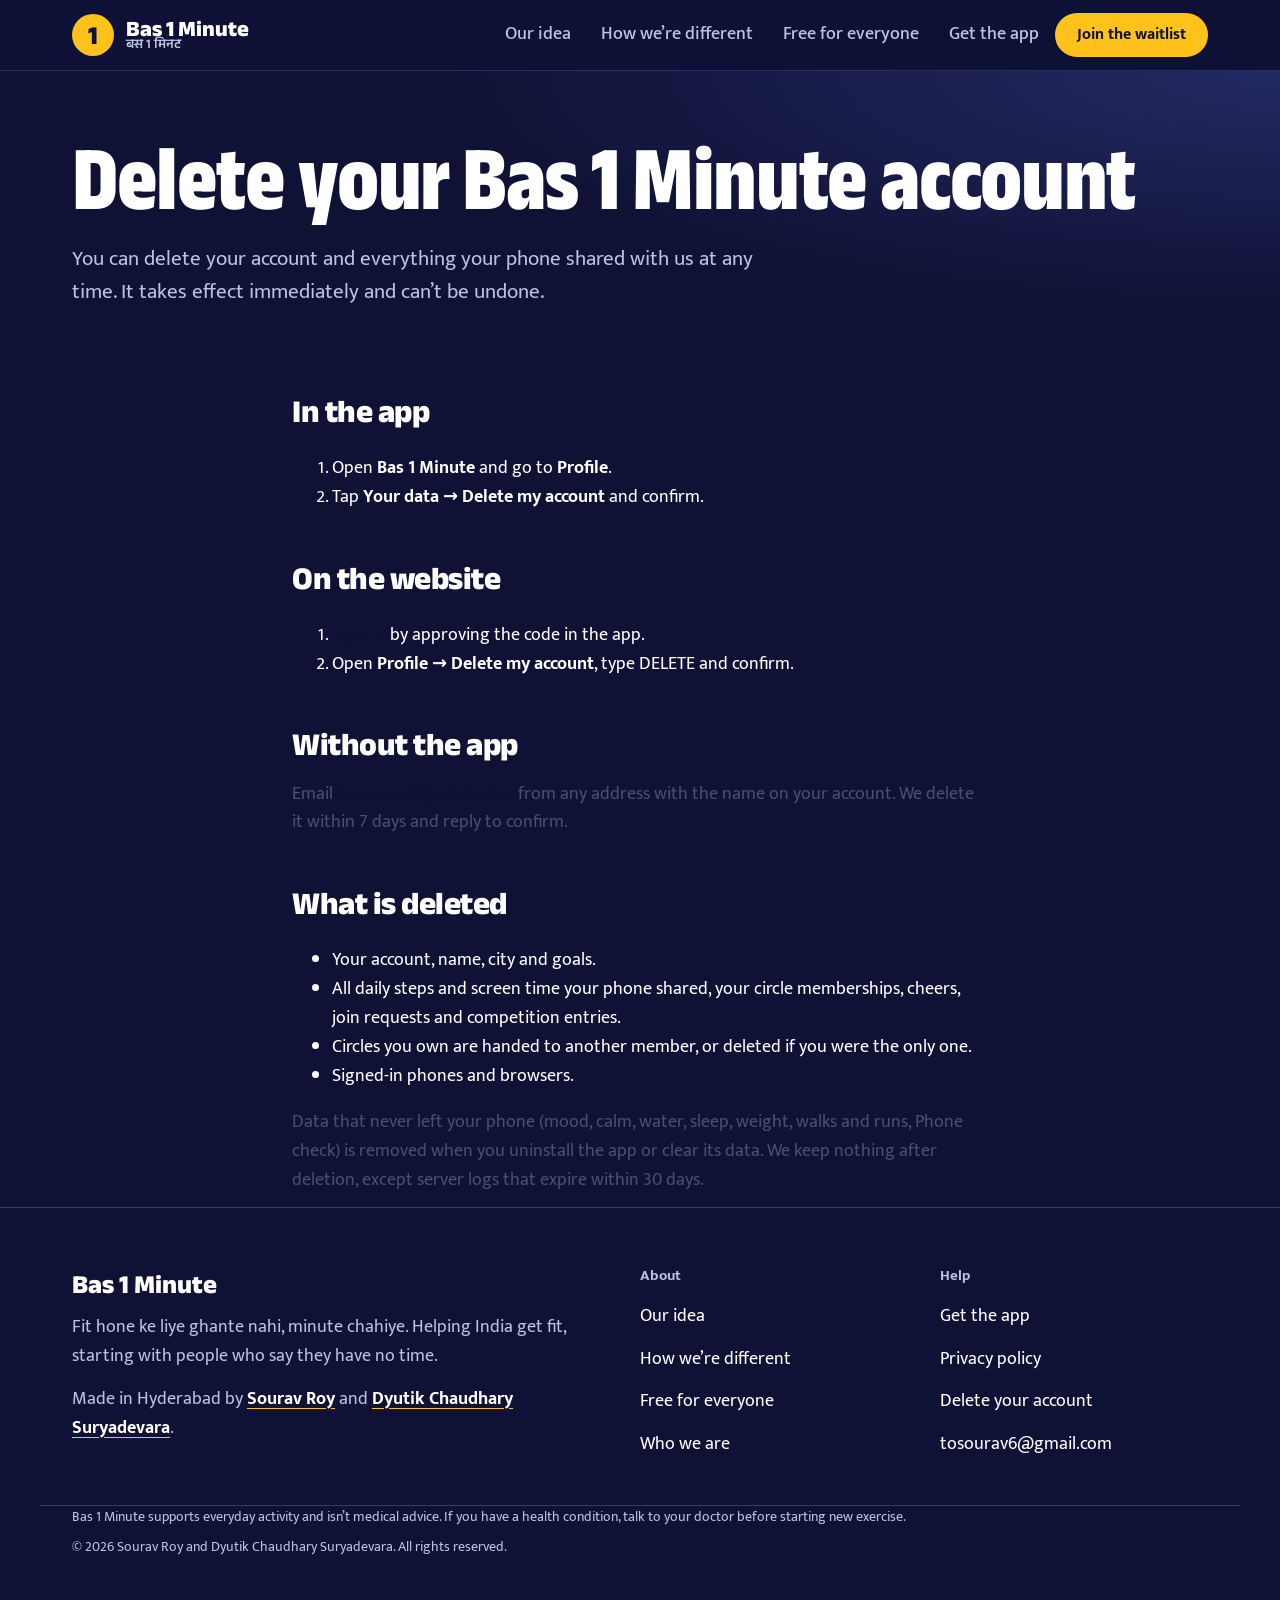
==== docs/delete-account/index.html @ 8d1d5727 "Redesign and enhancement 29" ====
<!doctype html>
<html lang="en">
<head>
  <meta charset="utf-8">
  <meta name="viewport" content="width=device-width, initial-scale=1, viewport-fit=cover">
  <meta name="theme-color" content="#0F1235">
  <title>Delete your account | Bas 1 Minute</title>
  <meta name="description" content="Getting fit takes minutes, not hours. 7,000 steps and four one-minute bursts a day, built into moments you already have. Free on Android.">
  <meta name="author" content="Sourav Roy and Dyutik Chaudhary Suryadevara">
  <link rel="canonical" href="https://bas1minute.pythonanywhere.com/delete-account/">
  <meta property="og:type" content="website">
  <meta property="og:site_name" content="Bas 1 Minute">
  <meta property="og:title" content="Bas 1 Minute — Fit hone ke liye ghante nahi, minute chahiye">
  <meta property="og:description" content="7,000 steps and four one-minute bursts a day, built into moments you already have. Join the waitlist.">
  <meta property="og:url" content="https://bas1minute.pythonanywhere.com/delete-account/">
  <meta property="og:image" content="https://bas1minute.pythonanywhere.com/static/images/og-image.png">
  <meta property="og:image:width" content="1200">
  <meta property="og:image:height" content="630">
  <meta name="twitter:card" content="summary_large_image">
  <link rel="icon" href="../static/images/favicon.svg" type="image/svg+xml">
  <link rel="preload" href="../static/fonts/anek-latin.woff2" as="font" type="font/woff2" crossorigin>
  <link rel="preload" href="../static/fonts/mukta-regular.woff2" as="font" type="font/woff2" crossorigin>
  <style>
    @font-face{font-family:"Anek Latin";src:url("../static/fonts/anek-latin.woff2") format("woff2");font-weight:500 800;font-stretch:75% 100%;font-display:swap}
    @font-face{font-family:"Anek Devanagari";src:url("../static/fonts/anek-devanagari-sub.woff2") format("woff2");font-weight:600 700;font-display:swap}
    @font-face{font-family:"Mukta";src:url("../static/fonts/mukta-regular.woff2") format("woff2");font-weight:400;font-display:swap}
    @font-face{font-family:"Mukta";src:url("../static/fonts/mukta-medium.woff2") format("woff2");font-weight:500;font-display:swap}
    @font-face{font-family:"Mukta";src:url("../static/fonts/mukta-bold.woff2") format("woff2");font-weight:700;font-display:swap}
  </style>
  <script>document.documentElement.classList.add("js")</script>
  <link rel="stylesheet" href="../static/css/site.css">
  
</head>
<body class="">
<svg width="0" height="0" style="position:absolute" aria-hidden="true" focusable="false"><defs>
  <symbol id="i-sunrise" viewBox="0 0 24 24"><circle cx="12" cy="13" r="4"/><path d="M12 3v2M4.2 6.2l1.4 1.4M19.8 6.2l-1.4 1.4M3 13h2M19 13h2M3 21h18"/></symbol>
  <symbol id="i-hourglass" viewBox="0 0 24 24"><path d="M6 2h12M6 22h12"/><path d="M7 2v4a5 7 0 0 0 10 0V2M7 22v-4a5 7 0 0 1 10 0v4"/></symbol>
  <symbol id="i-book" viewBox="0 0 24 24"><path d="M4 4.5A2.5 2.5 0 0 1 6.5 2H20v17H6.5A2.5 2.5 0 0 0 4 21.5Z"/><path d="M4 19.5A2.5 2.5 0 0 1 6.5 17H20"/></symbol>
  <symbol id="i-stairs" viewBox="0 0 24 24"><path d="M4 20h4v-4h4v-4h4V8h4"/></symbol>
  <symbol id="i-phone" viewBox="0 0 24 24"><path d="M5 4h4l2 5-2.5 1.5a11 11 0 0 0 5 5L15 13l5 2v4a2 2 0 0 1-2 2A16 16 0 0 1 3 6a2 2 0 0 1 2-2"/></symbol>
  <symbol id="i-chai" viewBox="0 0 24 24"><path d="M5 9h11v5a5 5 0 0 1-5 5h-1a5 5 0 0 1-5-5z"/><path d="M16 10h1.5a2.5 2.5 0 0 1 0 5H16"/><path d="M9 3c0 1.5 1.5 1.5 1.5 3M12.5 3c0 1.5 1.5 1.5 1.5 3"/></symbol>
  <symbol id="i-bus" viewBox="0 0 24 24"><rect x="5" y="3" width="14" height="15" rx="3"/><path d="M5 11h14M8 21v-3M16 21v-3"/><circle cx="8.5" cy="14.5" r=".8"/><circle cx="15.5" cy="14.5" r=".8"/></symbol>
  <symbol id="i-leaf" viewBox="0 0 24 24"><path d="M11 20A7 7 0 0 1 9.8 6.1C15.5 5 17 4.5 19 2c1 2 2 4.2 2 8 0 5.5-4.8 10-10 10Z"/><path d="M2 21c0-3 1.9-5.4 5.1-6.9C9.7 13 12 12.5 14 12"/></symbol>
  <symbol id="i-moon" viewBox="0 0 24 24"><path d="M21 12.8A9 9 0 1 1 11.2 3a7 7 0 0 0 9.8 9.8Z"/></symbol>
  <symbol id="i-spark" viewBox="0 0 24 24"><path d="M12 3v4M12 17v4M3 12h4M17 12h4M6 6l2.5 2.5M15.5 15.5 18 18M6 18l2.5-2.5M15.5 8.5 18 6"/></symbol>
  <symbol id="i-check" viewBox="0 0 24 24"><path d="M5 12.5l4.5 4.5L19 7.5"/></symbol>
  <symbol id="i-x" viewBox="0 0 24 24"><path d="M6 6l12 12M18 6 6 18"/></symbol>
  <symbol id="i-menu" viewBox="0 0 24 24"><path d="M4 7h16M4 12h16M4 17h16"/></symbol>
  <symbol id="i-chat" viewBox="0 0 24 24"><path d="M3 21l1.7-5A8.5 8.5 0 1 1 8 19.3z"/></symbol>
  <symbol id="i-link" viewBox="0 0 24 24"><path d="M10 13a5 5 0 0 0 7.1 0l3-3a5 5 0 0 0-7.1-7.1l-1.5 1.5"/><path d="M14 11a5 5 0 0 0-7.1 0l-3 3a5 5 0 0 0 7.1 7.1l1.5-1.5"/></symbol>
  <symbol id="i-share" viewBox="0 0 24 24"><path d="M12 15V3"/><path d="m8 7 4-4 4 4"/><path d="M5 12v7a2 2 0 0 0 2 2h10a2 2 0 0 0 2-2v-7"/></symbol>
  <symbol id="i-play" viewBox="0 0 24 24"><path d="M7 4l13 8-13 8z" fill="currentColor" stroke="none"/></symbol>
  <symbol id="i-pause" viewBox="0 0 24 24"><path d="M8 5v14M16 5v14"/></symbol>
  <symbol id="i-reset" viewBox="0 0 24 24"><path d="M4 12a8 8 0 1 0 2.3-5.7"/><path d="M4 4v4h4"/></symbol>
  <symbol id="i-users" viewBox="0 0 24 24"><circle cx="9" cy="8" r="3.5"/><path d="M2.5 20a6.5 6.5 0 0 1 13 0"/><path d="M16 4.5a3.5 3.5 0 0 1 0 7M18 14a6.5 6.5 0 0 1 3.5 6"/></symbol>
  <symbol id="i-heart" viewBox="0 0 24 24"><path d="M12 20s-7.5-4.6-9.3-9.1A5 5 0 0 1 12 6.3a5 5 0 0 1 9.3 4.6C19.5 15.4 12 20 12 20Z"/></symbol>
  <symbol id="i-pin" viewBox="0 0 24 24"><path d="M12 21s-7-6.2-7-11.5a7 7 0 0 1 14 0C19 14.8 12 21 12 21Z"/><circle cx="12" cy="9.5" r="2.5"/></symbol>
  <symbol id="i-gift" viewBox="0 0 24 24"><rect x="3" y="8" width="18" height="4" rx="1"/><path d="M5 12v8h14v-8M12 8v12M12 8S10.5 3 8 4s0 4 4 4ZM12 8s1.5-5 4-4 0 4-4 4Z"/></symbol>
  <symbol id="i-home" viewBox="0 0 24 24"><path d="M3 11 12 4l9 7"/><path d="M5 10v10h14V10"/></symbol>
  <symbol id="i-plus" viewBox="0 0 24 24"><path d="M12 5v14M5 12h14"/></symbol>
  <symbol id="i-sync" viewBox="0 0 24 24"><path d="M20 8a8 8 0 0 0-14.3-2.5L4 7"/><path d="M4 3v4h4"/><path d="M4 16a8 8 0 0 0 14.3 2.5L20 17"/><path d="M20 21v-4h-4"/></symbol>
  <symbol id="i-user" viewBox="0 0 24 24"><circle cx="12" cy="8" r="4"/><path d="M4 21a8 8 0 0 1 16 0"/></symbol>
  <symbol id="i-steps" viewBox="0 0 24 24"><path d="M8 3c2 0 3 2 3 5s-1 5-3 5-3-2-3-5 1-5 3-5Z"/><path d="M5 16h6v1a3 3 0 0 1-6 0Z"/><path d="M16 7c2 0 3 2 3 5s-1 5-3 5-3-2-3-5 1-5 3-5Z" opacity=".55"/></symbol>
  <symbol id="i-screen" viewBox="0 0 24 24"><rect x="6" y="2" width="12" height="20" rx="3"/><path d="M11 18h2"/></symbol>
  <symbol id="i-bolt" viewBox="0 0 24 24"><path d="M13 2 4 14h7l-1 8 9-12h-7Z"/></symbol>
  <symbol id="i-lotus" viewBox="0 0 24 24"><path d="M12 20c-4 0-8-2.5-9-6 3 0 5.5 1 7 3"/><path d="M12 20c4 0 8-2.5 9-6-3 0-5.5 1-7 3"/><path d="M12 20c-2-2-3-4.5-3-7 0-2.5 1.2-5 3-7 1.8 2 3 4.5 3 7 0 2.5-1 5-3 7Z"/></symbol>
  <symbol id="i-trophy" viewBox="0 0 24 24"><path d="M8 21h8M12 17v4M7 4h10v5a5 5 0 0 1-10 0Z"/><path d="M17 5h3v2a3 3 0 0 1-3 3M7 5H4v2a3 3 0 0 0 3 3"/></symbol>
  <symbol id="i-clap" viewBox="0 0 24 24"><path d="M8 13 4.5 9.5a1.5 1.5 0 0 1 2-2L11 12"/><path d="m9.5 10.5-3-3a1.5 1.5 0 0 1 2-2l4 4"/><path d="m11 8-1.5-1.5a1.5 1.5 0 0 1 2-2L16 9c2 2 2.5 5-.5 8s-6.5 2.5-8.5.5L4 14"/><path d="M17 3l1-1.5M20 6l1.5-1M19 3.5 21 3"/></symbol>
</defs></svg>

<a class="skip" href="#main">Skip to content</a>
<header class="site-header">
  <div class="wrap header-row">
    <a class="brand" href="../" aria-label="Bas 1 Minute, home">
      <span class="brand-mark" aria-hidden="true">1</span>
      <span class="brand-text"><b>Bas 1 Minute</b><span lang="hi">बस 1 मिनट</span></span>
    </a>
    <nav class="nav-links" aria-label="Main">
<a href="../our-idea/">Our idea</a>
<a href="../how-were-different/">How we’re different</a>
<a href="../free-for-everyone/">Free for everyone</a>
<a href="../download/">Get the app</a>

</nav>
    
    <a class="btn btn-haldi header-cta" href="../#join">Join the waitlist</a>
    <details class="menu">
      <summary aria-label="Open menu"><svg class="ic" aria-hidden="true"><use href="#i-menu"/></svg></summary>
      <nav class="menu-panel" aria-label="Main">
        <a href="../">Home</a>
        
<a href="../our-idea/">Our idea</a>
<a href="../how-were-different/">How we’re different</a>
<a href="../free-for-everyone/">Free for everyone</a>
<a href="../download/">Get the app</a>


        
        <a class="btn btn-haldi" href="../#join">Join the waitlist</a>
      </nav>
    </details>
  </div>
</header>

<main id="main">
  
  
<section class="page-hero" aria-labelledby="page-title">
  <div class="wrap">
    <h1 id="page-title">Delete your Bas 1 Minute account</h1>
    <p class="lede">You can delete your account and everything your phone shared with us at any time. It takes effect immediately and can’t be undone.</p>
  </div>
</section>
<section class="section">
  <div class="wrap prose">
    <h2>In the app</h2>
    <ol>
      <li>Open <strong>Bas 1 Minute</strong> and go to <strong>Profile</strong>.</li>
      <li>Tap <strong>Your data → Delete my account</strong> and confirm.</li>
    </ol>
    <h2>On the website</h2>
    <ol>
      <li><a href="https://bas1minute.pythonanywhere.com/account/login/">Sign in</a> by approving the code in the app.</li>
      <li>Open <strong>Profile → Delete my account</strong>, type DELETE and confirm.</li>
    </ol>
    <h2>Without the app</h2>
    <p>Email <a href="mailto:tosourav6@gmail.com?subject=Delete%20my%20Bas%201%20Minute%20account">tosourav6@gmail.com</a> from any address with the name on your account. We delete it within 7 days and reply to confirm.</p>
    <h2>What is deleted</h2>
    <ul>
      <li>Your account, name, city and goals.</li>
      <li>All daily steps and screen time your phone shared, your circle memberships, cheers, join requests and competition entries.</li>
      <li>Circles you own are handed to another member, or deleted if you were the only one.</li>
      <li>Signed-in phones and browsers.</li>
    </ul>
    <p>Data that never left your phone (mood, calm, water, sleep, weight, walks and runs, Phone check) is removed when you uninstall the app or clear its data. We keep nothing after deletion, except server logs that expire within 30 days.</p>
  </div>
</section>

</main>
<footer class="site-footer">
  <div class="wrap footer-grid">
    <div class="footer-about">
      <p class="footer-name">Bas 1 Minute</p>
      <p>Fit hone ke liye ghante nahi, minute chahiye. Helping India get fit, starting with people who say they have no time.</p>
      <p class="footer-made">Made in Hyderabad by
        <a href="../who-we-are/">Sourav Roy</a> and <a href="https://tech.dyutik.com" rel="noopener" target="_blank">Dyutik Chaudhary Suryadevara</a>.
      </p>
    </div>
    <nav class="footer-col" aria-label="About">
      <h2>About</h2>
      <a href="../our-idea/">Our idea</a>
      <a href="../how-were-different/">How we’re different</a>
      <a href="../free-for-everyone/">Free for everyone</a>
      <a href="../who-we-are/">Who we are</a>
    </nav>
    <nav class="footer-col" aria-label="Help">
      <h2>Help</h2>
      <a href="../download/">Get the app</a>
      <a href="../privacy/">Privacy policy</a>
      <a href="../delete-account/">Delete your account</a>
      <a href="mailto:tosourav6@gmail.com">tosourav6@gmail.com</a>
    </nav>
  </div>
  <div class="wrap footer-base">
    <p>Bas 1 Minute supports everyday activity and isn’t medical advice. If you have a health condition, talk to your doctor before starting new exercise.</p>
    <p>© 2026 Sourav Roy and Dyutik Chaudhary Suryadevara. All rights reserved.</p>
  </div>
</footer>

<div class="dock" id="dock">
  <p><b id="dock-left">6 days to launch</b>Free early access on Android</p>
  <a class="btn btn-haldi" href="../#join">Join waitlist</a>
</div>

<script src="../static/js/site.js" defer></script>
</body>
</html>
---- docs/static/css/site.css ----
/* Bas 1 Minute — site styles v2
   Order: tokens, base, buttons, header, hero, join band, countdown, form, sections,
   home components, inner pages, footer, dock, responsive. */

:root{
  --ink:#0F1235; --ink-2:#181D4C; --ink-3:#232963; --line:#323A7C;
  --white:#FFFFFF; --muted:#BCC1E0;
  --haldi:#FFC21A; --haldi-2:#E6A900;
  --violet:#8F99FF; --coral:#FF8A65; --mint:#5ED6A0;
  --paper:#F4F5FA; --pline:#DCDFEC; --tdark:#0F1235; --tmuted:#4A4F6A; --blue:#3446C8;
  --danger:#B42318; --wa:#128C4A; --wa-2:#0E6F3A;
  --r-xl:32px; --r-lg:24px; --r-md:16px;
  --display:'Anek Latin','Arial Narrow',system-ui,sans-serif;
  --body:'Mukta',system-ui,-apple-system,'Segoe UI',sans-serif;
  --deva:'Anek Devanagari','Noto Sans Devanagari',sans-serif;
}

/* Base */
*,*::before,*::after{box-sizing:border-box}
[hidden]{display:none !important}
.nowrap{white-space:nowrap}
html{scroll-behavior:smooth;-webkit-text-size-adjust:100%;scroll-padding-top:84px}
body{margin:0;background:var(--ink);color:var(--white);font-family:var(--body);font-size:18px;line-height:1.6;-webkit-font-smoothing:antialiased}
img,svg{display:block;max-width:100%}
a{color:inherit}
p{margin:0}
h1,h2,h3{font-family:var(--display);font-weight:800;margin:0;letter-spacing:-.015em;text-wrap:balance}
:focus-visible{outline:3px solid var(--haldi);outline-offset:3px;border-radius:8px}
.sec-white :focus-visible,.sec-paper :focus-visible,.join-card :focus-visible,.final :focus-visible{outline-color:var(--tdark)}
.ic{width:1em;height:1em;fill:none;stroke:currentColor;stroke-width:2;stroke-linecap:round;stroke-linejoin:round;flex:none}
.wrap{width:100%;max-width:1200px;margin:0 auto;padding:0 20px}
.sr-only{position:absolute;width:1px;height:1px;padding:0;margin:-1px;overflow:hidden;clip:rect(0,0,0,0);white-space:nowrap;border:0}
.skip{position:absolute;left:12px;top:-60px;z-index:60;background:var(--haldi);color:var(--ink);padding:10px 16px;border-radius:10px;font-weight:700;text-decoration:none}
.skip:focus{top:12px}
.msg{margin:16px 0 0;padding:12px 16px;border-radius:12px;background:var(--ink-2);border:1px solid var(--line)}

/* Buttons */
.btn{display:inline-flex;align-items:center;justify-content:center;gap:10px;min-height:48px;padding:0 24px;border-radius:999px;font-family:var(--body);font-weight:700;font-size:17px;line-height:1.2;text-decoration:none;border:2px solid transparent;cursor:pointer;transition:background-color .15s,border-color .15s,color .15s,transform .15s}
.btn:active{transform:scale(.97)}
.btn .ic{font-size:20px}
.btn-lg{min-height:58px;padding:0 30px;font-size:18px}
.btn-block{width:100%}
.btn-haldi{background:var(--haldi);color:var(--ink)}
.btn-haldi:hover{background:var(--haldi-2)}
.btn-ghost{background:rgba(255,255,255,.04);color:var(--white);border-color:var(--line)}
.btn-ghost:hover{border-color:var(--muted)}
.btn-ink{background:var(--tdark);color:var(--white)}
.btn-ink:hover{background:var(--ink-3)}
.btn-outline-ink{background:transparent;color:var(--tdark);border-color:var(--tdark)}
.btn-outline-ink:hover{background:var(--paper)}
.btn-wa{background:var(--wa);color:var(--white)}
.btn-wa:hover{background:var(--wa-2)}
.btn-icon{width:58px;min-height:58px;padding:0;background:var(--white);color:var(--tdark);border-color:var(--pline);font-size:22px}
.btn-icon:hover{border-color:var(--tdark)}
.chip{display:inline-flex;align-items:center;gap:10px;background:var(--ink-2);border:1px solid var(--line);font-weight:500;font-size:15px;padding:6px 16px;border-radius:999px}
.live-dot{width:9px;height:9px;border-radius:50%;background:var(--mint);box-shadow:0 0 0 4px rgba(94,214,160,.2)}
.tag{font-family:var(--body);font-size:13px;font-weight:700;padding:2px 10px;border-radius:999px;background:var(--pline);color:var(--tdark);letter-spacing:0}
.tag-launch{background:var(--haldi)}

/* Header */
.site-header{position:sticky;top:0;z-index:40;background:rgba(15,18,53,.9);backdrop-filter:saturate(1.4) blur(12px);-webkit-backdrop-filter:saturate(1.4) blur(12px);border-bottom:1px solid rgba(50,58,124,.7);padding-top:env(safe-area-inset-top,0px)}
.header-row{display:flex;align-items:center;gap:16px;min-height:70px}
.brand{display:flex;align-items:center;gap:12px;text-decoration:none;margin-right:auto}
.brand-mark{width:42px;height:42px;border-radius:50%;background:var(--haldi);color:var(--ink);display:grid;place-items:center;font-family:var(--display);font-weight:800;font-size:26px;line-height:1;flex:none}
.brand-text{display:flex;flex-direction:column;line-height:1.05}
.brand-text b{font-family:var(--display);font-weight:800;font-size:22px}
.brand-text span{font-family:var(--deva);font-weight:600;font-size:13px;color:var(--muted)}
.nav-links{display:none;gap:30px}
.nav-links a{text-decoration:none;font-weight:500;color:var(--muted);padding:10px 0;border-bottom:2px solid transparent}
.nav-links a:hover{color:var(--white)}
.nav-links a[aria-current="page"]{color:var(--white);border-bottom-color:var(--haldi)}
.header-cta{display:none;min-height:44px;padding:0 20px;font-size:16px}
.menu{position:relative}
.menu summary{list-style:none;width:46px;height:46px;border-radius:14px;border:1px solid var(--line);display:grid;place-items:center;cursor:pointer;font-size:22px}
.menu summary::-webkit-details-marker{display:none}
.menu[open] summary{background:var(--ink-2)}
.menu-panel{position:absolute;right:0;top:calc(100% + 10px);width:min(320px,calc(100vw - 40px));background:var(--ink-2);border:1px solid var(--line);border-radius:22px;padding:10px;display:flex;flex-direction:column;gap:2px}
.menu-panel a:not(.btn){display:block;padding:13px 14px;border-radius:12px;text-decoration:none;font-weight:500}
.menu-panel a:not(.btn):hover,.menu-panel a[aria-current="page"]{background:var(--ink-3)}
.menu-panel .btn{margin-top:8px}

/* Hero */
.hero{padding:40px 0 64px;overflow:hidden;position:relative}
.hero-grid{display:grid;grid-template-columns:minmax(0,1fr);gap:40px;align-items:center}
.hero h1{font-size:clamp(50px,11vw,100px);font-stretch:82%;line-height:.9;letter-spacing:-.02em;margin:22px 0 20px}
.lede{color:var(--muted);font-size:clamp(18px,2.2vw,21px);max-width:34em}
.lede strong{color:var(--white);font-weight:700}
.hero-actions{display:flex;flex-wrap:wrap;gap:12px;margin-top:30px}
.hero-actions .btn{flex:1 1 230px}
.hero-points{list-style:none;margin:28px 0 0;padding:0;display:flex;flex-wrap:wrap;gap:10px 22px;color:var(--muted);font-size:16px}
.hero-points li{display:flex;align-items:center;gap:8px}
.hero-points .ic{color:var(--mint);stroke-width:3}

.hero-visual{position:relative;display:flex;justify-content:center;padding:16px 0 40px}
.glow{position:absolute;width:min(540px,115%);aspect-ratio:1;border-radius:50%;background:radial-gradient(circle at 50% 50%,#2D3480 0%,#1A1F55 55%,rgba(15,18,53,0) 72%);top:50%;left:50%;transform:translate(-50%,-50%)}
.phone{position:relative;width:min(310px,80vw);aspect-ratio:9/19;background:#080A20;border-radius:46px;padding:11px;border:1px solid var(--line)}
.screen{width:100%;height:100%;background:var(--paper);color:var(--tdark);border-radius:36px;overflow:hidden;display:flex;flex-direction:column;padding:22px 16px 16px;gap:12px}
.notch{width:90px;height:24px;background:#080A20;border-radius:0 0 16px 16px;margin:-22px auto 4px;flex:none}
.app-top{display:flex;justify-content:space-between;align-items:center}
.app-top p{font-weight:700;font-size:16px;line-height:1.2}
.app-top small{display:block;font-weight:500;font-size:13px;color:var(--tmuted)}
.app-avatar{width:36px;height:36px;border-radius:50%;background:var(--tdark);color:var(--haldi);display:grid;place-items:center;font-family:var(--display);font-weight:800;font-size:16px}
.app-ring{background:var(--white);border-radius:22px;padding:14px;display:flex;align-items:center;gap:14px}
.app-ring svg{width:104px;height:104px;flex:none}
.app-ring dl{margin:0;display:grid;gap:8px}
.app-ring dt{font-size:12px;color:var(--tmuted);line-height:1.2}
.app-ring dd{margin:0;font-family:var(--display);font-weight:800;font-size:24px;line-height:1.05}
.app-list{background:var(--white);border-radius:22px;padding:4px 14px;list-style:none;margin:0}
.app-list li{display:flex;align-items:center;gap:10px;padding:9px 0;font-size:14px;border-top:1px solid var(--paper)}
.app-list li:first-child{border-top:0}
.app-list .t{font-family:var(--display);font-weight:700;color:var(--tmuted);min-width:62px;white-space:nowrap;font-size:13px}
.app-list .n{flex:1;font-weight:500;white-space:nowrap}
.tick{width:20px;height:20px;border-radius:50%;display:grid;place-items:center;flex:none;font-size:12px}
.tick.done{background:var(--tdark);color:var(--haldi)}
.tick.done .ic{stroke-width:3.5}
.tick.todo{border:2px solid var(--pline)}
.float{position:absolute;display:flex;align-items:center;gap:12px;background:var(--ink);border:1px solid var(--line);border-radius:20px;padding:12px 14px;line-height:1.3;box-shadow:0 18px 40px rgba(5,7,25,.45)}
.float small{display:block;color:var(--muted);font-size:13px}
.float b{font-size:16px}
.float-ic{width:42px;height:42px;border-radius:12px;background:var(--haldi);color:var(--ink);display:grid;place-items:center;flex:none;font-size:22px}
.float-ic-violet{background:var(--violet)}
.float .go{background:var(--white);color:var(--ink);font-weight:700;font-size:14px;border-radius:999px;padding:7px 14px;flex:none}
.float-family{bottom:24%;left:0}
.float-nudge{bottom:4%;left:50%;transform:translateX(-50%);width:min(350px,94%)}

/* Join band */
.join-band{background:var(--ink-2);border-top:1px solid var(--line);border-bottom:1px solid var(--line);padding:72px 0;scroll-margin-top:70px}
.join-grid{display:grid;grid-template-columns:minmax(0,1fr);grid-template-areas:"top" "form" "perks";gap:32px;align-items:start}
.join-top{grid-area:top}
.join-perks{grid-area:perks}
.join-grid > .join-card{grid-area:form}
.kicker{display:inline-block;color:var(--haldi);font-weight:700;font-size:16px;margin-bottom:6px}
.join-big{font-family:var(--display);font-weight:800;font-stretch:82%;font-size:clamp(40px,7vw,64px);line-height:1;margin-bottom:18px}
.join-date{color:var(--muted);font-size:16px;margin-top:12px}
.perks{list-style:none;margin:0;padding:0;display:grid;gap:16px}
.perks li{display:flex;gap:14px;align-items:flex-start}
.perk-ic{width:44px;height:44px;border-radius:14px;background:var(--ink-3);color:var(--haldi);display:grid;place-items:center;font-size:22px;flex:none}
.perks b{display:block;font-size:18px;line-height:1.3}
.perks span{color:var(--muted);font-size:16px}
.proof{display:flex;align-items:center;gap:12px;margin-top:24px;font-size:16px;color:var(--muted)}
.proof b{color:var(--white)}
.proof-dot{width:10px;height:10px;border-radius:50%;background:var(--mint);flex:none;box-shadow:0 0 0 5px rgba(94,214,160,.18)}

/* Countdown */
.countdown .units{display:grid;grid-template-columns:repeat(4,minmax(0,1fr));gap:10px;max-width:520px}
.unit{background:var(--ink-3);border:1px solid var(--line);border-radius:var(--r-md);padding:14px 4px 12px;text-align:center;position:relative}
.unit b{display:block;font-family:var(--display);font-weight:800;font-size:clamp(36px,8vw,56px);line-height:1;font-variant-numeric:tabular-nums}
.unit span{display:block;font-size:14px;color:var(--muted);margin-top:6px}
.unit-sec{background:var(--haldi);border-color:var(--haldi);color:var(--ink)}
.unit-sec span{color:var(--ink)}
.sec-ring{position:absolute;inset:5px;width:calc(100% - 10px);height:calc(100% - 10px);pointer-events:none}
.sec-ring rect{fill:none;stroke:rgba(15,18,53,.16);stroke-width:3}
.sec-ring .sweep{stroke:var(--ink);stroke-linecap:round}
.countdown-live{display:none;font-family:var(--display);font-weight:800;font-size:32px}
.countdown.is-live .units{display:none}
.countdown.is-live .countdown-live{display:block}
.countdown-compact .units{max-width:400px;margin:0 auto}
.countdown-compact .unit b{font-size:clamp(28px,6vw,40px)}

/* Waitlist card */
.join-card{background:var(--white);color:var(--tdark);border-radius:var(--r-xl);padding:26px;box-shadow:0 30px 60px rgba(5,7,25,.35)}
.join-head h2{font-size:32px;line-height:1.05}
.join-head p{margin:6px 0 20px;color:var(--tmuted);font-size:16px}
.fields{display:grid;grid-template-columns:minmax(0,1fr);gap:14px}
.field label{display:block;font-weight:700;font-size:15px;margin-bottom:6px}
.field .opt{font-weight:400;color:var(--tmuted)}
.field input[type="text"]{width:100%;min-height:54px;padding:0 16px;font-family:var(--body);font-size:17px;color:var(--tdark);background:var(--paper);border:2px solid var(--pline);border-radius:14px;transition:border-color .15s,background-color .15s}
.field input::placeholder{color:#6B708A}
.field input[type="text"]:focus{outline:none;border-color:var(--tdark);background:var(--white)}
.field input[aria-invalid="true"]{border-color:var(--danger);background:#FFF5F4}
.field-error{display:none;margin-top:6px;font-size:14px;font-weight:700;color:var(--danger)}
.field-error.show{display:block}
.check{display:flex;gap:12px;align-items:flex-start;font-size:16px;cursor:pointer;min-height:44px;padding-top:2px}
.check input{width:22px;height:22px;margin:2px 0 0;accent-color:var(--tdark);flex:none}
.btn[disabled]{opacity:.7;cursor:progress}
.fine{margin-top:12px;font-size:14px;color:var(--tmuted);text-align:center}
.fine a{color:var(--tdark)}
.hp{position:absolute;left:-10000px;width:1px;height:1px;overflow:hidden}
.join-card.is-done .join-head,.join-card.is-done form{display:none}
.success-top{display:flex;align-items:center;justify-content:space-between;gap:12px;margin-bottom:16px}
.success-mark{width:56px;height:56px;border-radius:50%;background:var(--haldi);color:var(--ink);display:grid;place-items:center;font-size:28px}
.success-mark .ic{stroke-width:2.8}
.success-mark-lg{width:76px;height:76px;font-size:38px;margin:0 auto 20px}
.success-pos{background:var(--paper);border-radius:999px;padding:8px 16px;font-size:16px}
.success-pos b{font-family:var(--display);font-size:22px}
.success h3{font-size:34px;line-height:1.05}
.success > p{margin:10px 0 20px;color:var(--tmuted)}
.share-row{display:grid;gap:10px}

/* Sections */
.sec{padding:96px 0}
.sec-dark{background:var(--ink)}
.sec-white{background:var(--white);color:var(--tdark)}
.sec-paper{background:var(--paper);color:var(--tdark)}
.sec-head{max-width:760px;margin-bottom:44px}
.sec-head h2,.h-sec{font-size:clamp(38px,6.4vw,66px);font-stretch:85%;line-height:.98}
.sec-head p,.sec-lede{margin-top:16px;font-size:19px;color:var(--muted)}
.sec-white .sec-head p,.sec-paper .sec-head p,.sec-white .sec-lede,.sec-paper .sec-lede{color:var(--tmuted)}
.sec-head a{color:var(--haldi)}
.note{margin-top:22px;color:var(--muted);font-size:15px;max-width:62em}
.sec-white .note,.sec-paper .note{color:var(--tmuted)}
.src{font-size:14px;color:var(--tmuted);margin-top:10px}
.split{display:grid;grid-template-columns:minmax(0,1fr);gap:40px;align-items:start}

/* Steps */
.steps{list-style:none;margin:0;padding:0;display:grid;grid-template-columns:minmax(0,1fr);gap:16px;counter-reset:step}
.steps li{background:var(--paper);border-radius:var(--r-lg);padding:30px;counter-increment:step;display:flex;flex-direction:column;gap:10px}
.step-n::before{content:counter(step);width:48px;height:48px;border-radius:50%;background:var(--tdark);color:var(--haldi);display:grid;place-items:center;font-family:var(--display);font-weight:800;font-size:24px;margin-bottom:8px}
.steps h3{font-size:28px;line-height:1.1}
.steps p{color:var(--tmuted)}

/* Try-a-burst timer */
.try{scroll-margin-top:70px}
.try-grid{display:grid;grid-template-columns:minmax(0,1fr);gap:40px;align-items:center}
.try-copy .sec-lede{max-width:30em}
.seg{border:0;margin:28px 0 0;padding:0}
.seg legend{font-weight:700;font-size:16px;margin-bottom:10px;padding:0}
.seg-row{display:flex;flex-wrap:wrap;gap:10px}
.seg-opt{position:relative;cursor:pointer}
.seg-opt input{position:absolute;opacity:0;width:100%;height:100%;margin:0;cursor:pointer}
.seg-opt span{display:inline-flex;align-items:center;min-height:48px;padding:0 22px;border-radius:999px;background:var(--white);border:2px solid var(--pline);font-weight:700;transition:background-color .15s,border-color .15s}
.seg-opt input:checked + span{background:var(--tdark);border-color:var(--tdark);color:var(--white)}
.seg-opt input:focus-visible + span{outline:3px solid var(--tdark);outline-offset:3px}
.try-safe{margin-top:20px;font-size:15px;color:var(--tmuted);max-width:32em}
.timer{background:var(--white);border-radius:var(--r-xl);padding:32px 24px;text-align:center;box-shadow:0 20px 50px rgba(15,18,53,.08)}
.timer-ring{position:relative;width:min(280px,72vw);margin:0 auto}
.timer-ring svg{width:100%;height:auto}
.tr-bg{fill:none;stroke:var(--paper);stroke-width:14}
.tr-fg{fill:none;stroke:var(--haldi);stroke-width:14;stroke-linecap:round;stroke-dasharray:552.9;stroke-dashoffset:552.9;transition:stroke-dashoffset 1s linear}
.timer.is-done .tr-fg{stroke:var(--mint)}
.timer-center{position:absolute;inset:0;display:flex;flex-direction:column;align-items:center;justify-content:center}
.timer-center b{font-family:var(--display);font-weight:800;font-size:88px;line-height:.9;font-variant-numeric:tabular-nums}
.timer-center span{color:var(--tmuted);font-size:16px}
.timer-cue{min-height:56px;margin:18px auto 0;max-width:22em;font-weight:500;display:flex;align-items:center;justify-content:center}
.timer-actions{display:flex;gap:10px;justify-content:center;margin-top:14px}
html:not(.js) .timer-actions{display:none}
.timer-done{margin-top:20px;padding-top:20px;border-top:1px solid var(--pline)}
.timer-done h3{font-size:30px}
.timer-done p{color:var(--tmuted);margin:8px auto 18px;max-width:26em}

/* Moments rail */
.rail{display:grid;grid-auto-flow:column;grid-auto-columns:minmax(260px,80%);gap:14px;overflow-x:auto;scroll-snap-type:x mandatory;padding:4px 20px 20px;margin:0 -20px;scrollbar-width:thin;scrollbar-color:var(--line) transparent}
.moment{scroll-snap-align:start;background:var(--ink-2);border:1px solid var(--line);border-radius:var(--r-lg);padding:28px;display:flex;flex-direction:column;gap:10px;min-height:310px}
.moment-ic{width:56px;height:56px;border-radius:16px;background:var(--ink-3);color:var(--haldi);display:grid;place-items:center;font-size:28px;margin-bottom:auto}
.moment .when{font-family:var(--display);font-weight:700;font-size:18px;color:var(--violet);margin-top:28px}
.moment h3{font-size:34px;font-stretch:85%;line-height:1}
.moment p{color:var(--muted)}
.moment-hi{background:var(--haldi);border-color:var(--haldi);color:var(--ink)}
.moment-hi .moment-ic{background:var(--ink)}
.moment-hi .when,.moment-hi p{color:var(--ink)}

/* Feature stories */
.story{display:grid;grid-template-columns:minmax(0,1fr);gap:32px;align-items:center;padding:40px 0;border-top:1px solid var(--pline)}
.sec-head + .story{border-top:0;padding-top:0}
.story-tag{display:inline-block;font-weight:700;font-size:15px;color:var(--blue);background:#E9ECFF;border-radius:999px;padding:4px 14px;margin-bottom:14px}
.story h3{font-size:clamp(30px,4.4vw,44px);font-stretch:88%;line-height:1.02}
.story-copy > p{color:var(--tmuted);margin-top:14px;max-width:32em}
.mini-checks{list-style:none;margin:20px 0 0;padding:0;display:grid;gap:8px}
.mini-checks li{display:flex;gap:10px;align-items:center;font-weight:500}
.mini-checks li::before{content:"";width:22px;height:22px;border-radius:50%;flex:none;background:var(--tdark) url("data:image/svg+xml,%3Csvg xmlns='http://www.w3.org/2000/svg' viewBox='0 0 24 24' fill='none' stroke='%23FFC21A' stroke-width='3.5' stroke-linecap='round' stroke-linejoin='round'%3E%3Cpath d='M5 12.5l4.5 4.5L19 7.5'/%3E%3C/svg%3E") center/12px no-repeat}
.story-visual{background:var(--paper);border-radius:var(--r-xl);padding:36px 22px;display:flex;justify-content:center}
.notif-stack{display:grid;gap:12px;width:100%;max-width:400px}
.notif{display:flex;gap:12px;align-items:center;background:var(--white);border-radius:18px;padding:14px;box-shadow:0 8px 24px rgba(15,18,53,.07)}
.notif:nth-child(2){margin-left:18px}
.notif-hi{background:var(--tdark);color:var(--white)}
.notif-ic{width:42px;height:42px;border-radius:12px;background:var(--haldi);color:var(--ink);display:grid;place-items:center;font-size:22px;flex:none}
.notif p{line-height:1.3}
.notif small{display:block;font-size:13px;color:var(--tmuted)}
.notif-hi small{color:var(--muted)}
.notif b{font-size:16px}
.circle-card,.age-card{background:var(--white);border-radius:24px;padding:20px;width:100%;max-width:400px;box-shadow:0 8px 24px rgba(15,18,53,.07)}
.cc-head{display:flex;justify-content:space-between;align-items:baseline;padding-bottom:10px}
.cc-head b{font-family:var(--display);font-size:22px}
.cc-head span{color:var(--tmuted);font-size:15px}
.cc-row{display:flex;align-items:center;gap:14px;padding:12px 0;border-top:1px solid var(--paper)}
.cc-row svg{width:48px;height:48px;flex:none}
.cc-row p{flex:1;line-height:1.25}
.cc-row small{display:block;color:var(--tmuted);font-size:14px}
.pill-ok,.pill-wait,.pill-debt{font-weight:700;font-size:14px;padding:4px 12px;border-radius:999px;white-space:nowrap}
.pill-ok{background:var(--haldi)}
.pill-wait{background:var(--paper)}
.pill-debt{background:#FFE7DF;color:#8A2A0F}
.age-label{display:flex;justify-content:space-between;align-items:center;font-weight:700}
.age-nums{display:flex;align-items:flex-end;justify-content:center;gap:22px;margin:18px 0}
.age-nums div{text-align:center}
.age-nums b{display:block;font-family:var(--display);font-weight:800;font-size:76px;line-height:.9}
.age-nums div:first-child b{color:#B8401E}
.age-nums small{color:var(--tmuted);font-size:14px}
.age-vs{font-family:var(--display);font-weight:700;color:var(--tmuted);padding-bottom:28px}
.age-bar{height:12px;border-radius:999px;background:var(--paper);overflow:hidden}
.age-bar span{display:block;height:100%;background:var(--haldi);border-radius:999px}
.age-foot{margin-top:12px;font-size:15px;color:var(--tmuted)}

/* Audience rail (colour cards) */
.aud-rail{display:grid;grid-auto-flow:column;grid-auto-columns:minmax(250px,78%);gap:14px;overflow-x:auto;scroll-snap-type:x mandatory;padding:4px 20px 20px;margin:0 -20px}
.aud{scroll-snap-align:start;border-radius:var(--r-lg);padding:30px;min-height:280px;display:flex;flex-direction:column;justify-content:flex-end;gap:10px;color:var(--ink)}
.aud h3{font-size:34px;font-stretch:85%;line-height:1}
.aud p{font-size:17px}
.aud-haldi{background:var(--haldi)}
.aud-violet{background:var(--violet)}
.aud-coral{background:var(--coral)}
.aud-mint{background:var(--mint)}

/* Learn more cards */
.learn{display:grid;grid-template-columns:minmax(0,1fr);gap:16px}
.learn-card{display:flex;flex-direction:column;gap:10px;background:var(--white);border:1px solid var(--pline);border-radius:var(--r-lg);padding:30px;text-decoration:none;color:var(--tdark);min-height:280px;transition:transform .2s,border-color .2s}
.learn-card:hover{transform:translateY(-3px);border-color:var(--tdark)}
.learn-ic{width:52px;height:52px;border-radius:16px;background:var(--paper);display:grid;place-items:center;font-size:26px;margin-bottom:10px}
.learn-card h3{font-size:32px;font-stretch:85%;line-height:1}
.learn-card p{color:var(--tmuted)}
.learn-go{margin-top:auto;padding-top:12px;font-weight:700;text-decoration:underline;text-underline-offset:5px;text-decoration-thickness:3px;text-decoration-color:var(--haldi)}
.learn-ink{background:var(--tdark);border-color:var(--tdark);color:var(--white)}
.learn-ink p{color:var(--muted)}
.learn-ink .learn-ic{background:var(--ink-3);color:var(--haldi)}
.learn-haldi{background:var(--haldi);border-color:var(--haldi)}
.learn-haldi p{color:var(--ink)}
.learn-haldi .learn-ic{background:rgba(15,18,53,.1)}
.learn-haldi .learn-go{text-decoration-color:var(--ink)}

/* FAQ */
.faq-grid{display:grid;grid-template-columns:minmax(0,1fr);gap:8px}
.faq details{border-top:1px solid var(--line);padding:20px 0}
.faq details:last-child{border-bottom:1px solid var(--line)}
.faq summary{list-style:none;cursor:pointer;font-weight:700;font-size:19px;display:flex;justify-content:space-between;gap:16px;align-items:center;min-height:32px}
.faq summary::-webkit-details-marker{display:none}
.faq summary::after{content:"+";font-family:var(--display);font-size:30px;line-height:1;color:var(--haldi);transition:transform .2s;flex:none}
.faq details[open] summary::after{transform:rotate(45deg)}
.faq details p{margin-top:10px;color:var(--muted);max-width:40em}
.faq a{color:var(--haldi)}

/* Final band */
.final{background:var(--haldi);color:var(--ink);padding:96px 0;text-align:center}
.final-inner{display:flex;flex-direction:column;align-items:center;gap:22px}
.final h2{font-size:clamp(44px,9vw,92px);font-stretch:82%;line-height:.92;max-width:12em}
.final p{max-width:30em;font-size:19px}
.final .unit{background:var(--ink);border-color:var(--ink);color:var(--white)}
.final .unit span{color:var(--muted)}
.final .unit-sec{background:var(--white);border-color:var(--white);color:var(--ink)}
.final .unit-sec span{color:var(--tmuted)}
.final .countdown{width:100%}
.final .btn-haldi{background:var(--ink);color:var(--white)}
.final .btn-haldi:hover{background:var(--ink-3)}
.final .proof{color:var(--ink);margin-top:0;justify-content:center}
.final .proof b{color:var(--ink)}
.final .proof-dot{background:var(--ink);box-shadow:0 0 0 5px rgba(15,18,53,.15)}

/* Inner page hero */
.page-hero{padding:64px 0 76px;background:radial-gradient(120% 140% at 100% 0%,#232963 0%,var(--ink) 55%)}
.page-hero h1{font-size:clamp(46px,8.6vw,92px);font-stretch:82%;line-height:.92;max-width:14em;margin-bottom:22px}
.page-hero-center{text-align:center}
.page-hero-center .lede,.page-hero-center h1{margin-left:auto;margin-right:auto}
.page-hero-center .hero-actions{justify-content:center}
.crumb{display:flex;gap:10px;font-size:15px;color:var(--muted);margin-bottom:22px}
.crumb a{color:var(--muted)}
.crumb a:hover{color:var(--white)}
.big-404{font-family:var(--display);font-weight:800;font-size:140px;line-height:1;color:var(--haldi)}
.free-hero{display:grid;grid-template-columns:minmax(0,1fr);gap:32px;align-items:center}
.price-tag{justify-self:start;display:grid;grid-template-columns:auto auto;align-items:start;background:var(--haldi);color:var(--ink);border-radius:var(--r-xl);padding:26px 36px 24px}
.pt-cur{font-family:var(--display);font-weight:800;font-size:56px;line-height:1;margin-top:18px}
.pt-n{font-family:var(--display);font-weight:800;font-size:150px;line-height:.85}
.pt-per{grid-column:1 / -1;font-weight:700;font-size:17px;margin-top:8px}

/* Sticky in-page nav */
.subnav{position:sticky;top:70px;z-index:30;background:rgba(15,18,53,.94);backdrop-filter:blur(10px);-webkit-backdrop-filter:blur(10px);border-bottom:1px solid var(--line)}
.subnav-row{display:flex;gap:8px;overflow-x:auto;padding-top:10px;padding-bottom:10px;scrollbar-width:none}
.subnav-row::-webkit-scrollbar{display:none}
.subnav a{flex:none;text-decoration:none;font-weight:500;font-size:15px;padding:8px 16px;border-radius:999px;border:1px solid var(--line);color:var(--muted)}
.subnav a:hover{color:var(--white);border-color:var(--muted)}
.subnav a.is-on{background:var(--haldi);border-color:var(--haldi);color:var(--ink)}
.subnav ~ .sec{scroll-margin-top:130px}

/* Stats, targets, lists, cards */
.stats{display:grid;grid-template-columns:minmax(0,1fr);gap:16px}
.stat{background:var(--paper);border-radius:var(--r-lg);padding:28px}
.stat-n{font-family:var(--display);font-weight:800;font-size:72px;font-stretch:85%;line-height:1;color:var(--blue);margin-bottom:10px}
.target-grid{display:grid;grid-template-columns:minmax(0,1fr);gap:16px}
.target{background:var(--ink-2);border:1px solid var(--line);border-radius:var(--r-xl);padding:34px;display:flex;flex-direction:column;gap:12px}
.target-hi{background:var(--haldi);color:var(--ink);border-color:var(--haldi)}
.target-n{font-family:var(--display);font-weight:800;font-size:110px;font-stretch:80%;line-height:.85;color:var(--violet)}
.target-hi .target-n{color:var(--ink)}
.target h3{font-size:32px}
.target p{color:var(--muted)}
.target .src{color:var(--muted)}
.target-hi p,.target-hi .src{color:var(--ink)}
.moment-list{list-style:none;margin:0;padding:0;display:grid;grid-template-columns:minmax(0,1fr)}
.moment-list li{display:flex;gap:18px;padding:24px 0;border-top:1px solid var(--pline)}
.ml-icon{width:52px;height:52px;border-radius:16px;background:var(--tdark);color:var(--haldi);display:grid;place-items:center;font-size:26px;flex:none}
.ml-when{font-family:var(--display);font-weight:700;color:var(--blue);display:flex;flex-wrap:wrap;align-items:center;gap:10px}
.moment-list h3{font-size:28px;line-height:1.1;margin:2px 0 6px}
.moment-list p{color:var(--tmuted)}
.card-grid{display:grid;grid-template-columns:minmax(0,1fr);gap:16px}
.card{background:var(--ink-2);border:1px solid var(--line);border-radius:var(--r-lg);padding:30px;display:flex;flex-direction:column;gap:10px}
.card h3{font-size:28px;line-height:1.1}
.card p{color:var(--muted)}
.card .card-why{color:var(--white);font-weight:500;padding-top:14px;margin-top:auto;border-top:1px solid var(--line)}
.card-light{background:var(--white);border-color:var(--pline)}
.card-light p{color:var(--tmuted)}
.no-mark{width:44px;height:44px;border-radius:50%;background:var(--tdark);color:var(--haldi);display:grid;place-items:center;font-size:20px;margin-bottom:6px}
.no-mark .ic{stroke-width:2.8}
.check-list{list-style:none;margin:0;padding:0;display:grid}
.check-list li{display:flex;gap:14px;align-items:flex-start;padding:18px 0;border-top:1px solid var(--pline);font-size:18px}
.check-list li:first-child{border-top:0}
.check-list .ic{width:30px;height:30px;padding:6px;border-radius:50%;background:var(--tdark);color:var(--haldi);stroke-width:3;margin-top:1px}
.roadmap{list-style:none;margin:0;padding:0;display:grid;grid-template-columns:minmax(0,1fr);gap:16px}
.road{background:var(--paper);border-radius:var(--r-lg);padding:30px;display:flex;flex-direction:column;gap:12px}
.road-now{background:var(--tdark);color:var(--white)}
.road-phase{align-self:flex-start;font-family:var(--display);font-weight:800;font-size:15px;padding:4px 14px;border-radius:999px;background:var(--white);color:var(--tdark)}
.road-now .road-phase{background:var(--haldi)}
.road h3{font-size:30px;line-height:1.1}
.road ul{margin:0;padding-left:20px;color:var(--tmuted)}
.road-now ul{color:var(--muted)}
.road-gate{margin-top:auto;padding-top:14px;border-top:1px solid var(--pline);font-size:15px}
.road-now .road-gate{border-top-color:var(--line)}
.land-grid{display:grid;grid-template-columns:minmax(0,1fr);gap:16px}
.land{background:var(--paper);border-radius:var(--r-lg);padding:30px}
.land h3{font-size:30px;line-height:1.1}
.land-ex{color:var(--tmuted);font-size:15px;margin:6px 0 18px}
.land-split{display:grid;gap:12px}
.land-split > div{background:var(--white);border-radius:var(--r-md);padding:18px}
.land-split .land-us{background:var(--tdark);color:var(--white)}
.land-k{font-weight:700;font-size:15px;margin-bottom:4px}
.land-us .land-k{color:var(--haldi)}
.land-split p:not(.land-k){color:var(--tmuted)}
.land-us p:not(.land-k){color:var(--muted)}
.combo{list-style:none;margin:0;padding:0;display:grid}
.combo li{display:flex;gap:16px;padding:20px 0;border-top:1px solid var(--line)}
.combo li:first-child{border-top:0}
.combo-tick{width:38px;height:38px;border-radius:50%;background:var(--haldi);color:var(--ink);display:grid;place-items:center;font-size:18px;flex:none}
.combo-tick .ic{stroke-width:3}
.combo h3{font-size:24px;line-height:1.15}
.combo p{color:var(--muted);margin-top:4px}
.payers{list-style:none;margin:0;padding:0;display:grid;grid-template-columns:minmax(0,1fr);gap:16px}
.payers li{background:var(--white);border-radius:var(--r-lg);padding:28px}
.payers li::before{content:"";display:block;width:40px;height:6px;border-radius:6px;background:var(--tdark);margin-bottom:18px}
.payers li:last-child::before{background:var(--haldi)}
.payers h3{font-size:28px}
.payers p{color:var(--tmuted);margin-top:6px}
.promises{list-style:none;margin:0;padding:0;display:grid;grid-template-columns:minmax(0,1fr);gap:16px;counter-reset:promise}
.promises li{counter-increment:promise;background:var(--paper);border-radius:var(--r-lg);padding:30px}
.promises li::before{content:counter(promise);display:grid;place-items:center;width:48px;height:48px;border-radius:50%;background:var(--haldi);font-family:var(--display);font-weight:800;font-size:24px;margin-bottom:14px}
.promises h3{font-size:26px}
.promises p{color:var(--tmuted);margin-top:6px}
.prose{max-width:760px}
.prose h2{font-size:32px;margin:40px 0 10px}
.prose h2:first-child{margin-top:0}
.prose p{color:var(--tmuted);margin-bottom:12px}
.prose a{color:var(--tdark);font-weight:700}
.note-box{margin-top:28px;padding:18px;border-radius:16px;background:var(--paper);font-size:15px}
.thanks{max-width:820px}
.thanks .chip{margin-bottom:18px}
.thanks .chip b{font-family:var(--display);font-size:20px;color:var(--haldi)}
.thanks .countdown .units{margin:0 auto}
.thanks-count{margin:36px 0 12px;font-weight:700}
.mono-ish{font-weight:700;color:var(--white);word-break:break-all}

/* Footer */
.site-footer{border-top:1px solid var(--line);padding:56px 0 calc(110px + env(safe-area-inset-bottom,0px))}
.footer-grid{display:grid;grid-template-columns:minmax(0,1fr);gap:32px}
.footer-name{font-family:var(--display);font-weight:800;font-size:26px;margin-bottom:8px}
.footer-about p:not(.footer-name){color:var(--muted);max-width:28em}
.footer-col{display:flex;flex-direction:column;gap:2px}
.footer-col h2{font-family:var(--body);font-size:15px;font-weight:700;color:var(--muted);letter-spacing:0;margin-bottom:6px}
.footer-col a{text-decoration:none;padding:6px 0;width:fit-content}
.footer-col a:hover{text-decoration:underline}
.footer-base{display:grid;gap:8px;margin-top:40px;padding-top:24px;border-top:1px solid var(--line);font-size:14px;color:var(--muted)}

/* Makers: who builds Bas 1 Minute (home band, /who-we-are/, footer line) */
.makers{list-style:none;margin:0;padding:0;display:grid;gap:14px}
.maker{display:flex;align-items:center;gap:20px;padding:22px 0;border-top:2px solid var(--tdark)}
.maker:last-child{border-bottom:2px solid var(--tdark)}
.maker-mono{flex:none;display:grid;place-items:center;width:76px;height:76px;border-radius:50%;font-family:var(--display);font-weight:800;font-size:30px;font-stretch:85%;color:var(--ink)}
.maker-haldi{background:var(--haldi)}
.maker-violet{background:var(--violet)}
.maker-body{min-width:0}
.maker-name{font-size:clamp(30px,4.6vw,48px);font-stretch:80%;line-height:.98}
.maker-role{margin-top:4px;color:var(--tmuted)}
.maker-links{display:flex;flex-wrap:wrap;gap:4px 18px;margin-top:8px;font-size:16px}
.maker-links a{color:var(--tdark);font-weight:700;text-underline-offset:4px;text-decoration-thickness:2px;text-decoration-color:var(--haldi);overflow-wrap:anywhere}
.made-by .sec-head{margin-bottom:28px}
.made-by .sec-head p + p{margin-top:18px}
.made-by-go{color:var(--tdark) !important;font-weight:700;text-underline-offset:5px;text-decoration-thickness:3px;text-decoration-color:var(--haldi)}
.work-card{background:var(--white);border:1px solid var(--pline);border-radius:var(--r-lg);padding:28px}
.work-card h3{font-size:28px;font-stretch:85%;line-height:1.02}
.work-card p{margin-top:8px;color:var(--tmuted)}
.sec-paper .note a{color:var(--tdark);font-weight:700}
.footer-made{margin-top:14px}
.footer-made a{color:var(--white);font-weight:700;text-underline-offset:4px;text-decoration-color:var(--haldi)}
.footer-made a:hover{text-decoration-thickness:2px}
@media (min-width:980px){
  .made-by-grid{display:grid;grid-template-columns:minmax(0,.9fr) minmax(0,1.1fr);gap:64px;align-items:center}
  .made-by .sec-head{margin-bottom:0}
}
@media (min-width:640px){
  .card-grid.work-grid{grid-template-columns:repeat(2,minmax(0,1fr))}
}

/* Mobile dock */
.dock{position:fixed;left:0;right:0;bottom:0;z-index:30;padding:12px 16px calc(12px + env(safe-area-inset-bottom,0px));background:rgba(15,18,53,.96);border-top:1px solid var(--line);display:flex;align-items:center;gap:12px;transition:transform .25s ease}
.dock.hide{transform:translateY(110%)}
.dock p{flex:1;font-size:14px;line-height:1.25;color:var(--muted)}
.dock p b{display:block;color:var(--white);font-size:16px}
.dock .btn{flex:none}

/* Responsive */
@media (min-width:640px){
  .wrap{padding:0 32px}
  .fields{grid-template-columns:repeat(2,minmax(0,1fr))}
  .field.wide{grid-column:1 / -1}
  .join-card{padding:34px}
  .share-row{grid-template-columns:1fr 1fr}
  .steps,.stats,.learn{grid-template-columns:repeat(3,minmax(0,1fr))}
  .rail{grid-auto-columns:minmax(280px,44%);padding:4px 32px 20px;margin:0 -32px}
  .aud-rail{grid-auto-columns:minmax(260px,44%);padding:4px 32px 20px;margin:0 -32px}
  .target-grid,.land-grid,.card-grid,.promises,.payers{grid-template-columns:repeat(2,minmax(0,1fr))}
  .land-split{grid-template-columns:1fr 1fr}
  .footer-grid{grid-template-columns:2fr 1fr 1fr}
  .float-family{left:4%}
}
@media (min-width:980px){
  .nav-links{display:flex}
  .header-cta{display:inline-flex}
  .menu{display:none}
  .hero{padding:72px 0 96px}
  .hero-grid{grid-template-columns:minmax(0,1.1fr) minmax(0,.9fr);gap:56px}
  .hero-actions .btn{flex:0 0 auto}
  .float-family{left:-8%;bottom:26%}
  .float-nudge{left:auto;right:-4%;transform:none;width:330px;bottom:8%}
  .join-grid{grid-template-columns:minmax(0,1fr) minmax(0,1fr);grid-template-areas:"top form" "perks form";column-gap:64px;row-gap:36px;align-items:center}
  .join-top{align-self:end}
  .join-perks{align-self:start}
  .try-grid{grid-template-columns:minmax(0,1.05fr) minmax(0,.95fr);gap:64px}
  .rail,.aud-rail{grid-auto-flow:column;grid-auto-columns:minmax(0,1fr);overflow:visible;margin:0;padding:0}
  .story{grid-template-columns:minmax(0,1fr) minmax(0,1fr);gap:64px;padding:56px 0}
  .story-rev .story-copy{order:2}
  .split{grid-template-columns:minmax(0,.9fr) minmax(0,1.1fr);gap:64px}
  .faq-grid{grid-template-columns:minmax(0,.8fr) minmax(0,1.2fr);gap:64px}
  .moment-list{grid-template-columns:repeat(2,minmax(0,1fr));column-gap:48px}
  .card-grid{grid-template-columns:repeat(3,minmax(0,1fr))}
  .card-grid-4{grid-template-columns:repeat(4,minmax(0,1fr))}
  .roadmap{grid-template-columns:repeat(3,minmax(0,1fr))}
  .payers{grid-template-columns:repeat(3,minmax(0,1fr))}
  .promises{grid-template-columns:repeat(4,minmax(0,1fr))}
  .free-hero{grid-template-columns:minmax(0,1.4fr) minmax(0,.6fr)}
  .price-tag{justify-self:end}
  .dock{display:none}
  .site-footer{padding-bottom:56px}
}

/* ===== Member app (login, dashboard, log, connect, profile) ===== */
.nav-login{display:none;text-decoration:none;font-weight:700;padding:10px 4px}
.nav-login:hover{color:var(--haldi)}
.btn-danger{background:var(--danger);color:var(--white)}
.btn-danger:hover{background:#8F1C13}
.btn-row{display:flex;flex-wrap:wrap;gap:10px;margin-top:16px}
.muted{color:var(--tmuted)}
.small{font-size:15px}
.field-hint{margin-top:6px;font-size:14px;color:var(--tmuted)}
.field input[type="number"],.field input[type="tel"],.field input[type="password"],.field select{width:100%;min-height:54px;padding:0 16px;font-family:var(--body);font-size:17px;color:var(--tdark);background:var(--paper);border:2px solid var(--pline);border-radius:14px}
.field input:focus,.field select:focus{outline:none;border-color:var(--tdark);background:var(--white)}
.field input[aria-invalid="true"]{border-color:var(--danger);background:#FFF5F4}
.fields-1{grid-template-columns:minmax(0,1fr) !important}
.form-alert{background:#FFF1EF;color:#8A1C12;border-radius:12px;padding:12px 16px;font-weight:700;margin-bottom:16px}
.form-ok{background:#E6F7EE;color:#0B5A33;border-radius:12px;padding:12px 16px;font-weight:700;margin-bottom:14px}

/* Auth pages */
.auth{padding:56px 0 80px;background:radial-gradient(120% 140% at 100% 0%,#232963 0%,var(--ink) 55%)}
.auth-grid{display:grid;grid-template-columns:minmax(0,1fr);gap:36px;align-items:center}
.auth-aside h1{font-size:clamp(44px,8vw,80px);font-stretch:82%;line-height:.92;margin:18px 0 16px}
.auth-card{background:var(--white);color:var(--tdark);border-radius:var(--r-xl);padding:28px;box-shadow:0 30px 60px rgba(5,7,25,.35)}
.auth-card h2{font-size:32px}
.auth-sub{margin:4px 0 20px;color:var(--tmuted)}
.auth-sub a,.auth-foot a,.check a{color:var(--tdark);font-weight:700}
.auth-foot{margin-top:18px;font-size:14px;color:var(--tmuted)}

/* App shell */
body.is-app{background:var(--paper);color:var(--tdark)}
.is-app :focus-visible{outline-color:var(--tdark)}
.app-header{background:var(--ink);color:var(--white);backdrop-filter:none;-webkit-backdrop-filter:none}
.app-tabs{position:fixed;left:0;right:0;bottom:0;z-index:45;display:grid;grid-template-columns:repeat(5,1fr);background:var(--ink);border-top:1px solid var(--line);padding:6px 6px calc(6px + env(safe-area-inset-bottom,0px))}
.app-tabs a{display:flex;flex-direction:column;align-items:center;gap:2px;padding:8px 2px;border-radius:14px;text-decoration:none;color:var(--muted);font-size:12px;font-weight:700;min-height:52px}
.app-tabs a .ic{font-size:22px}
.app-tabs a[aria-current="page"]{color:var(--ink);background:var(--haldi)}
.app-main{padding:28px 0 120px}
.app-narrow{max-width:760px}
.app-head{display:flex;align-items:center;gap:16px;margin-bottom:22px}
.app-head h1,.dash-head h1{font-size:clamp(34px,6vw,48px);font-stretch:85%;line-height:1}
.avatar-lg{width:64px;height:64px;border-radius:50%;background:var(--tdark);color:var(--haldi);display:grid;place-items:center;font-family:var(--display);font-weight:800;font-size:30px;flex:none}
.app-footer{padding:24px 0 110px;font-size:14px;color:var(--tmuted);background:var(--paper)}
.app-footer a{color:var(--tdark)}
.toast{background:var(--tdark);color:var(--white);border-radius:14px;padding:12px 16px;margin-bottom:18px;font-weight:500}
.toast.info{background:#E9ECFF;color:var(--tdark)}
.toast.error{background:#FFF1EF;color:#8A1C12}
.panel{background:var(--white);border-radius:var(--r-lg);padding:24px;margin-top:16px}
.panel h2{font-size:26px;margin-bottom:14px}
.panel .panel-gap{margin-top:26px}
.panel .btn-lg{margin-top:18px}
.panel-head{display:flex;flex-wrap:wrap;justify-content:space-between;align-items:baseline;gap:6px 16px;margin-bottom:12px}
.panel-head h2{margin:0}
details.panel summary{cursor:pointer;font-weight:700;font-size:18px;list-style:none}
details.panel summary::-webkit-details-marker{display:none}
details.panel[open] summary{margin-bottom:12px}
.danger-zone summary{color:var(--danger)}
.danger-zone p{color:var(--tmuted);margin-bottom:12px}

/* Dashboard */
.dash-head{display:flex;flex-wrap:wrap;justify-content:space-between;align-items:flex-end;gap:16px;margin-bottom:20px}
.dash-grid{display:grid;grid-template-columns:repeat(2,minmax(0,1fr));gap:12px}
.tile{background:var(--white);border-radius:var(--r-lg);padding:20px;display:flex;flex-direction:column;gap:6px;min-width:0}
.tile-wide{grid-column:1 / -1}
.tile-ring{grid-column:1 / -1;flex-direction:row;align-items:center;justify-content:center;gap:24px;background:var(--tdark);color:var(--white)}
.ring-wrap{position:relative;width:min(200px,48vw)}
.big-ring{width:100%;height:auto}
.r-bg{fill:none;stroke:var(--ink-3);stroke-width:12}
.r-thin{stroke-width:10}
.r-steps{fill:none;stroke:var(--violet);stroke-width:12;stroke-linecap:round}
.r-bursts{fill:none;stroke:var(--haldi);stroke-width:10;stroke-linecap:round}
.ring-center{position:absolute;inset:0;display:flex;flex-direction:column;align-items:center;justify-content:center}
.ring-center b{font-family:var(--display);font-weight:800;font-size:clamp(30px,8vw,44px);line-height:1}
.ring-center span{font-size:13px;color:var(--muted)}
.ring-legend{display:grid;gap:8px;font-weight:500}
.ring-legend p{display:flex;align-items:center;gap:8px}
.key{width:14px;height:14px;border-radius:50%}
.key-steps{background:var(--violet)}
.key-bursts{background:var(--haldi)}
.tile-label{display:flex;align-items:center;gap:8px;font-weight:700;font-size:15px;color:var(--tmuted)}
.tile-label .ic{font-size:20px;color:var(--tdark)}
.tile-num{font-family:var(--display);font-weight:800;font-size:clamp(34px,7vw,46px);line-height:1;margin-top:4px}
.tile-num small{font-size:.5em;color:var(--tmuted)}
.tile-sub{font-size:15px;color:var(--tmuted)}
.tile-src{font-size:13px;color:var(--tmuted);margin-top:auto}
.bar{height:10px;border-radius:999px;background:var(--paper);overflow:hidden;margin-top:6px}
.bar span{display:block;height:100%;max-width:100%;background:var(--blue);border-radius:999px}
.bar-over span{background:var(--coral)}
.dots{display:flex;gap:8px;margin:6px 0 2px}
.dots span{width:22px;height:22px;border-radius:50%;border:3px solid var(--pline)}
.dots span.on{background:var(--haldi);border-color:var(--haldi)}
.connect-banner{display:flex;align-items:center;gap:14px;margin-top:16px;padding:18px 20px;border-radius:var(--r-lg);background:#E9ECFF;color:var(--tdark);text-decoration:none;border:2px solid transparent}
.connect-banner:hover{border-color:var(--blue)}
.connect-banner b{display:block}
.connect-banner span{line-height:1.35}
.cb-ic{width:46px;height:46px;border-radius:14px;background:var(--blue);color:var(--white);display:grid;place-items:center;font-size:22px;flex:none}
.week-stats{display:grid;grid-template-columns:repeat(2,minmax(0,1fr));gap:10px;margin-bottom:8px}
@media (min-width:640px){.week-stats{grid-template-columns:repeat(4,minmax(0,1fr))}}
.week-stats div{background:var(--paper);border-radius:var(--r-md);padding:14px}
.week-stats p{font-size:14px;color:var(--tmuted)}
.week-stats b{font-family:var(--display);font-size:clamp(20px,5vw,26px);line-height:1.1;white-space:nowrap}
.chart-title{font-family:var(--body);font-size:16px;font-weight:700;margin:22px 0 8px;letter-spacing:0}
.chart{position:relative;display:grid;grid-template-columns:repeat(7,minmax(0,1fr));gap:6px;height:220px;padding-top:22px;align-items:end;border-bottom:2px solid var(--pline)}
.chart-sm{height:160px}
.goal-line{position:absolute;left:0;right:0;border-top:2px dashed var(--tdark);opacity:.35;pointer-events:none}
.goal-line em{position:absolute;right:0;top:-20px;font-style:normal;font-size:12px;font-weight:700}
.col{display:flex;flex-direction:column;align-items:center;justify-content:flex-end;height:100%;text-decoration:none;color:inherit;min-width:0;border-radius:10px;position:relative;padding-bottom:22px}
.col:hover .col-bar{filter:brightness(.92)}
.col-val{font-size:11px;font-weight:700;color:var(--tmuted);white-space:nowrap;margin-bottom:4px}
.col-bar{width:70%;max-width:44px;min-height:4px;border-radius:8px 8px 3px 3px;background:var(--violet)}
.col-bar.hit{background:var(--blue)}
.col-bar.empty{background:transparent;border:2px dashed var(--pline);min-height:24px}
.col-screen{background:#B9C0FF}
.col-screen.over{background:var(--coral)}
.col-label{position:absolute;bottom:0;font-size:12px;font-weight:700;color:var(--tmuted)}

/* Log page */
.log-block{padding:20px 0;border-top:1px solid var(--paper)}
.log-block h2{display:flex;align-items:center;gap:10px;font-size:22px;margin-bottom:4px}
.log-block .field{margin-top:12px}
.stepper{display:flex;align-items:center;gap:10px;margin-top:12px}
.stepper input{width:90px;min-height:58px;text-align:center;font-family:var(--display);font-weight:800;font-size:30px;border:2px solid var(--pline);border-radius:14px;background:var(--paper);color:var(--tdark)}
.stepper .btn-icon{font-size:28px;font-weight:700}

/* Connect page */
.sync-steps{list-style:none;counter-reset:s;margin:0;padding:0;display:grid;gap:14px}
.sync-steps li{counter-increment:s;display:grid;grid-template-columns:40px 1fr;column-gap:14px}
.sync-steps li::before{content:counter(s);grid-row:span 2;width:36px;height:36px;border-radius:50%;background:var(--tdark);color:var(--haldi);display:grid;place-items:center;font-family:var(--display);font-weight:800}
.sync-steps span{color:var(--tmuted);font-size:16px}
.key-box{display:flex;flex-wrap:wrap;gap:10px;align-items:center;background:var(--paper);border-radius:14px;padding:12px}
.key-box code{flex:1 1 260px;word-break:break-all;font-size:15px}
.code{background:var(--tdark);color:#E6E8FF;border-radius:14px;padding:16px;overflow-x:auto;font-size:13px;line-height:1.5}

@media (min-width:640px){
  .auth-card{padding:36px}
  .fields-3{grid-template-columns:repeat(3,minmax(0,1fr))}
  .panel{padding:30px}
}
@media (min-width:980px){
  .nav-login{display:inline-block}
  .auth-grid{grid-template-columns:minmax(0,1fr) minmax(0,.9fr);gap:64px}
  .app-tabs{position:static;display:flex;gap:4px;background:transparent;border:0;padding:0}
  .app-tabs a{flex-direction:row;gap:8px;padding:10px 16px;font-size:15px;min-height:44px;border-radius:999px}
  .app-tabs a .ic{font-size:18px}
  .app-main{padding:36px 0 64px}
  .app-footer{padding-bottom:32px}
  .dash-grid{grid-template-columns:1.2fr 1fr 1fr}
  .tile-ring{grid-row:span 2}
  .tile-ring,.tile-wide{grid-column:auto}
  .tile-ring{flex-direction:column;gap:14px}
  .ring-legend{display:flex;gap:16px}
}


/* ===== Circles, calm, mood (v4) ===== */
.btn-sm{min-height:40px;padding:0 16px;font-size:15px}
.btn-link{background:none;border:0;color:var(--tmuted);text-decoration:underline;font:inherit;cursor:pointer;padding:12px 0}
.tile-btn{margin-top:auto;align-self:flex-start;min-height:42px;padding:0 16px;font-size:15px}
.connect-haldi{background:#FFF3C8}
.connect-haldi .cb-ic{background:var(--haldi);color:var(--ink)}
.crumb-app{margin-bottom:12px}
.crumb-app a{color:var(--tmuted);font-weight:700;text-decoration:none}
.crumb-app a::before{content:"← "}

.cheers-card{background:var(--haldi);border-radius:var(--r-lg);padding:18px 20px;margin-bottom:12px}
.cheers-card h2{display:flex;align-items:center;gap:10px;font-size:22px;margin-bottom:8px}
.cheers-card ul{list-style:none;margin:0;padding:0;display:grid;gap:4px}
.cheers-card span{color:#5A4500;font-size:14px}

.mood-row{display:flex;flex-wrap:wrap;gap:8px}
.mood-chip{min-height:48px;padding:0 18px;border-radius:999px;border:2px solid var(--pline);background:var(--white);font-family:var(--body);font-weight:700;font-size:16px;color:var(--tdark);cursor:pointer}
.mood-chip:hover{border-color:var(--tdark)}
.mood-chip.is-on{color:var(--white);border-color:transparent}
.mood-1.is-on{background:#6B4FA0}.mood-2.is-on{background:#4A56C8}.mood-3.is-on{background:#4A4F6A}
.mood-4.is-on{background:#0B7A55}.mood-5.is-on{background:#B36B00}
.mood-note{margin-top:12px}
.support{margin-top:16px;background:#EEF0FF;border-radius:var(--r-md);padding:18px}
.support > p:first-child{margin-bottom:4px}
.support .small{margin-top:10px}

.calm{text-align:center;padding:12px 0 24px}
.calm-kicker{display:inline-block;font-weight:700;color:var(--blue);background:#E9ECFF;border-radius:999px;padding:4px 14px;margin-bottom:12px}
.calm h1{font-size:clamp(34px,7vw,52px);font-stretch:85%;line-height:1;margin-bottom:10px}
.calm > .muted{max-width:30em;margin:0 auto}
.breath-stage{position:relative;width:min(300px,78vw);aspect-ratio:1;margin:28px auto 8px}
.breath-ring{position:absolute;inset:0;width:100%;height:100%}
.br-bg{fill:none;stroke:#E2E5F3;stroke-width:8}
.br-fg{fill:none;stroke:var(--blue);stroke-width:8;stroke-linecap:round;stroke-dasharray:628.3;stroke-dashoffset:628.3;transition:stroke-dashoffset 1s linear}
.breath-ball{position:absolute;inset:22%;border-radius:50%;background:radial-gradient(circle at 40% 35%,#B9C0FF,#5865E8);transform:scale(.55);transition:transform 4s ease-in-out}
.breath-ball.is-in{transform:scale(1);transition-duration:4s}
.breath-ball.is-out{transform:scale(.55);transition-duration:6s}
.breath-cue{font-family:var(--display);font-weight:800;font-size:clamp(26px,6vw,34px);min-height:44px}
.breath-left{color:var(--tmuted)}
.calm-actions{justify-content:center}
.calm-done{margin-top:20px;background:var(--white);border-radius:var(--r-lg);padding:24px}
.calm-done h2{font-size:28px;margin-bottom:6px}
.calm-done .btn-row{justify-content:center}
.calm-note{margin-top:24px}
.calm-note a{color:var(--tdark);font-weight:700}
@media (prefers-reduced-motion:reduce){.breath-ball,.breath-ball.is-in,.breath-ball.is-out{transform:scale(.8);transition:none}}

.circle-cards{display:grid;gap:12px}
.circle-card{display:block;text-decoration:none;color:var(--tdark);background:var(--white);border-radius:var(--r-lg);padding:22px;border-left:0;border:2px solid transparent}
.circle-card:hover{border-color:var(--tdark)}
.circle-card h2{font-size:30px;font-stretch:88%;margin:8px 0 6px}
.cc-top{display:flex;justify-content:space-between;align-items:center}
.cc-me{margin-bottom:10px}
.kind-pill{display:inline-block;font-weight:700;font-size:13px;padding:3px 12px;border-radius:999px;background:var(--paper);color:var(--tdark)}
.circle-family .kind-pill{background:var(--haldi)}
.circle-friends .kind-pill,.circle-college .kind-pill{background:var(--violet)}
.circle-office .kind-pill{background:var(--mint)}
.circle-other .kind-pill{background:var(--coral)}
.team-bar{height:12px;border-radius:999px;background:var(--paper);overflow:hidden;margin-bottom:6px}
.team-bar span{display:block;height:100%;background:var(--haldi);border-radius:999px;max-width:100%}
.team-bar-lg{height:16px;background:rgba(255,255,255,.14)}
.empty{text-align:center}
.empty-ic{display:inline-grid;place-items:center;width:64px;height:64px;border-radius:50%;background:var(--paper);font-size:30px;margin-bottom:10px}
.join-code-row{display:flex;flex-wrap:wrap;gap:10px;align-items:flex-end}
.join-code-row .field{flex:1 1 220px}
.circle-hero{background:var(--tdark);color:var(--white);border-radius:var(--r-xl);padding:26px}
.circle-hero h1{font-size:clamp(34px,7vw,52px);font-stretch:85%;line-height:1;margin:10px 0 6px}
.circle-hero > p{color:var(--muted)}
.team{margin-top:20px}
.team-head{display:flex;justify-content:space-between;margin-bottom:8px;font-size:16px}
.team .small{color:var(--muted)}
.panel-head h2 .ic{vertical-align:-3px}
.board{list-style:none;margin:0;padding:0}
.board-row{display:grid;grid-template-columns:32px 44px minmax(0,1fr) auto;gap:4px 12px;align-items:center;padding:14px 0;border-top:1px solid var(--paper)}
.board-row:first-child{border-top:0}
.board-row.is-me{background:#F7F8FF;margin:0 -12px;padding:14px 12px;border-radius:16px}
.rank{font-family:var(--display);font-weight:800;font-size:22px;text-align:center;color:var(--tmuted)}
.rank-1{color:#B36B00}
.b-avatar{width:44px;height:44px;border-radius:50%;background:var(--tdark);color:var(--haldi);display:grid;place-items:center;font-family:var(--display);font-weight:800;font-size:20px}
.b-name{font-weight:700}
.b-today{font-size:14px;color:var(--tmuted);line-height:1.35}
.b-bar{height:6px;border-radius:999px;background:var(--paper);overflow:hidden;margin-top:6px}
.b-bar span{display:block;height:100%;background:var(--blue);border-radius:999px}
.b-points{text-align:center;line-height:1}
.b-points b{display:block;font-family:var(--display);font-size:30px}
.b-points small{font-size:12px;color:var(--tmuted)}
.b-actions{grid-column:3 / -1;display:flex;gap:8px;flex-wrap:wrap}
.chip-btn{min-height:40px;padding:0 16px;border-radius:999px;border:2px solid var(--tdark);background:var(--white);color:var(--tdark);font-family:var(--body);font-weight:700;font-size:15px;cursor:pointer}
.chip-btn:hover{background:var(--haldi);border-color:var(--haldi)}
.chip-nudge{border-color:var(--pline)}
.chip-btn.is-done{background:var(--paper);border-color:var(--paper);color:var(--tmuted);cursor:default}
.feed{list-style:none;margin:0;padding:0;display:grid;gap:8px}
.feed li{display:flex;gap:6px;flex-wrap:wrap}
.feed span{margin-left:auto;color:var(--tmuted);font-size:14px}
.manage-h{font-family:var(--body);font-size:17px;margin:18px 0 6px;letter-spacing:0}
.manage-list{list-style:none;margin:0 0 16px;padding:0}
.manage-list li{display:flex;justify-content:space-between;align-items:center;gap:10px;padding:8px 0;border-top:1px solid var(--paper)}
.leave-form{text-align:center;margin-top:8px}
@media (min-width:640px){
  .circle-cards{grid-template-columns:repeat(2,minmax(0,1fr))}
  .board-row{grid-template-columns:36px 48px minmax(0,1fr) auto auto}
  .b-actions{grid-column:auto;flex-wrap:nowrap}
}

@media (prefers-reduced-motion:reduce){
  html{scroll-behavior:auto}
  *{transition:none !important;animation:none !important}
}

/* ---------- v12: member website mirrors the app (sign in with the phone, global ranking, find a circle) ---------- */
.sync-chip{display:inline-flex;align-items:center;gap:8px;padding:8px 14px;border-radius:999px;background:var(--white);border:1px solid var(--pline);font-weight:700;font-size:14px;margin:0}
.sync-chip .live-dot{background:var(--mint)}
.sync-chip.is-off .live-dot{background:var(--haldi)}
.notice{border-left:6px solid var(--haldi)}
.r-screen{fill:none;stroke:var(--haldi);stroke-width:9;stroke-linecap:round}
.r-screen.over{stroke:var(--coral)}
.key-screen{background:var(--haldi)}
.ring-center em{display:block;font-style:normal;font-weight:800;color:var(--blue);font-size:15px}
.bar span{max-width:100%}
.grid21{list-style:none;margin:8px 0 0;padding:0;display:grid;grid-template-columns:repeat(7,1fr);gap:8px;max-width:420px}
.grid21 li{aspect-ratio:1;border-radius:50%;background:var(--pline)}
.grid21 .g-goal{background:var(--haldi)}
.grid21 .g-moved{background:#C9CEFF}
.phone-only{background:var(--paper);border:1px dashed var(--pline)}
.phone-only h2{display:flex;align-items:center;gap:8px}
.insight-hero{background:linear-gradient(180deg,var(--ink),var(--ink-2));color:var(--white);border-radius:var(--r-lg);padding:28px;margin:16px 0}
.insight-hero .kicker{color:var(--haldi)}
.insight-hero h1{color:var(--white);margin:4px 0}
.insight-big{font-family:var(--display);font-weight:800;font-size:56px;line-height:1;margin:8px 0}
.forecast{display:grid;grid-template-columns:repeat(auto-fit,minmax(200px,1fr));gap:12px}
.fc{background:var(--paper);border-radius:var(--r-md);padding:16px}
.fc-hi{background:var(--ink);color:var(--white)}
.fc-years{font-weight:700;margin:0}
.fc-days{font-family:var(--display);font-weight:800;font-size:30px;color:var(--haldi-2);margin:4px 0}
.fc-hi .fc-days{color:var(--haldi)}
.chart-30 .col{min-width:0}
.chart-30 .col-label{font-size:11px}
.week-stats small{display:block;color:var(--tmuted);font-size:12px}
.status-list{list-style:none;padding:0;margin:0;display:grid;gap:14px}
.status-list li{display:flex;gap:12px;align-items:flex-start}
.status-list p{margin:2px 0 0}
/* Sign in with the phone */
.weblogin{display:grid;grid-template-columns:auto 1fr;gap:20px;align-items:center}
.wl-qr svg{width:180px;height:180px;display:block;border-radius:12px;border:1px solid var(--pline)}
.wl-steps ol{margin:0 0 12px;padding-left:20px;line-height:1.5}
.wl-code{font-family:var(--display);font-weight:800;font-size:40px;letter-spacing:.08em;color:var(--tdark);background:var(--paper);border-radius:14px;padding:10px 16px;margin:8px 0;text-align:center;user-select:all}
.wl-status{display:flex;gap:8px;align-items:center;font-weight:700;margin:0}
.wl-status .live-dot{background:var(--haldi)}
.wl-again{margin-top:14px}
@media (max-width:640px){.weblogin{grid-template-columns:1fr}.wl-qr{display:none}}
/* Global ranking */
.global-card{display:block;text-decoration:none;color:var(--white);background:linear-gradient(180deg,var(--ink),var(--ink-2));border-radius:var(--r-lg);padding:22px;margin:16px 0}
.global-card h2{color:var(--white);margin:6px 0}
.global-card p{color:var(--muted);margin:0 0 10px}
.global-card .cc-top{display:flex;justify-content:space-between;align-items:center;color:var(--muted)}
.kind-global,.circle-global .kind-pill{background:var(--haldi);color:var(--ink)}
.gc-top{list-style:none;padding:0;margin:8px 0;display:grid;grid-template-columns:repeat(3,1fr);gap:8px}
.gc-top li{background:var(--ink-3);border-radius:14px;padding:10px;display:flex;flex-direction:column;font-size:14px;overflow:hidden}
.gc-top li span{white-space:nowrap;overflow:hidden;text-overflow:ellipsis}
.gc-top b{color:var(--haldi)}
.gc-go{color:var(--haldi);font-weight:800}
.circle-global{background:linear-gradient(180deg,var(--ink),var(--ink-2));color:var(--white)}
.circle-global h1,.circle-global p{color:var(--white)}
.seg-row{display:inline-flex;background:var(--ink-3);border-radius:999px;padding:4px;margin:8px 0}
.seg-opt{padding:8px 14px;border-radius:999px;color:var(--muted);text-decoration:none;font-weight:700}
.seg-opt.is-on{background:var(--haldi);color:var(--ink)}
.my-rank{background:var(--ink-3);border-radius:var(--r-md);padding:16px;margin-top:10px}
.mr-big{font-family:var(--display);font-weight:800;font-size:44px;color:var(--haldi);margin:0;line-height:1}
.mr-big small{font-size:18px;color:var(--muted)}
.mr-title{font-weight:800;margin:0}
.podium{display:grid;grid-template-columns:repeat(3,1fr);gap:8px;align-items:end;margin:8px 0 16px}
.pod{display:flex;flex-direction:column;align-items:center;text-align:center;min-width:0}
.pod b{white-space:nowrap;overflow:hidden;text-overflow:ellipsis;max-width:100%}
.pod small{color:var(--tmuted)}
.pod-medal{font-size:28px}
.pod-bar{width:100%;border-radius:14px 14px 0 0;display:flex;align-items:center;justify-content:center;font-family:var(--display);font-weight:800;font-size:24px;color:var(--ink);margin-top:6px}
.pod-1{order:2}.pod-1 .pod-bar{height:96px;background:var(--haldi)}
.pod-2{order:1}.pod-2 .pod-bar{height:72px;background:var(--violet)}
.pod-3{order:3}.pod-3 .pod-bar{height:56px;background:#FFCBA4}
.g-board{list-style:none;padding:0;margin:0}
.g-board li{display:flex;align-items:center;gap:10px;padding:8px;border-radius:14px}
.g-board li.is-me{background:#FFF3C8;border:1px solid var(--haldi)}
.g-board .rank{width:44px;font-weight:800;color:var(--tmuted)}
.g-name{flex:1;min-width:0;display:flex;flex-direction:column}
.g-name b{white-space:nowrap;overflow:hidden;text-overflow:ellipsis}
.g-name small{color:var(--tmuted)}
.g-gap{justify-content:center;color:var(--tmuted)}
/* Find a circle and requests */
.found{display:block;margin-bottom:12px}
.ask summary{list-style:none;cursor:pointer;display:inline-flex}
.ask summary::-webkit-details-marker{display:none}
.ask[open] summary{margin-bottom:10px}
.inline-form{display:flex;align-items:center;gap:10px}
.sec-label{font-size:20px;margin:18px 0 10px}
.req-badge{display:inline-block;background:var(--coral);color:var(--ink);font-weight:800;font-size:13px;padding:3px 10px;border-radius:999px;margin:0 0 6px}
.req-list{list-style:none;padding:0;margin:0;display:grid;gap:10px}
.req-list li{display:flex;gap:12px;align-items:flex-start;background:var(--paper);border-radius:var(--r-md);padding:12px}
.req-list li>div{flex:1}
.req-list p{margin:4px 0 0}
.req-actions{display:flex;gap:8px;flex-wrap:wrap}

/* ---------- v13: competitions, circle visibility ---------- */
.sec-row{display:flex;justify-content:space-between;align-items:baseline;margin-top:18px}
.sec-row a{font-weight:700;color:var(--blue)}
.comp-cards{display:grid;grid-auto-flow:column;grid-auto-columns:minmax(260px,1fr);gap:12px;overflow-x:auto;padding-bottom:4px}
.comp-cards-col{grid-auto-flow:row}
.comp-card{display:block;text-decoration:none;color:var(--tdark);background:var(--white);border:1px solid var(--pline);border-radius:var(--r-lg);padding:18px}
.comp-card h3{margin:8px 0 4px;font-size:20px}
.comp-card .cc-top{display:flex;justify-content:space-between;align-items:center}
.comp-live{border:2px solid var(--haldi)}
.comp-live .kind-pill{background:var(--haldi)}
.comp-ended{opacity:.75}
.vis-choice{border:0;padding:0;margin:12px 0;display:grid;gap:8px}
.vis-choice legend{font-weight:700;margin-bottom:6px}

/* Journal dashboard: Goals, Diary, Digital detox (apps.journal) */
.stat-row{display:flex;flex-wrap:wrap;gap:14px;margin:14px 0}
.stat-row .stat{flex:1 1 140px;padding:18px}
.stat-row .stat-n{font-size:40px;margin-bottom:4px}
.life-goal-card{display:flex;gap:14px;align-items:flex-start;padding:14px 0;border-top:1px solid var(--pline)}
.life-goal-card:first-of-type{border-top:none}
.lg-photo{width:64px;height:64px;border-radius:14px;object-fit:cover;flex:none}
.lg-body{flex:1;min-width:0}
.lg-why{font-style:italic;color:var(--tmuted);margin:6px 0}
.lg-bar{height:8px;border-radius:99px;background:var(--pline);margin-top:8px;overflow:hidden}
.lg-bar span{display:block;height:100%;background:var(--blue);border-radius:99px}
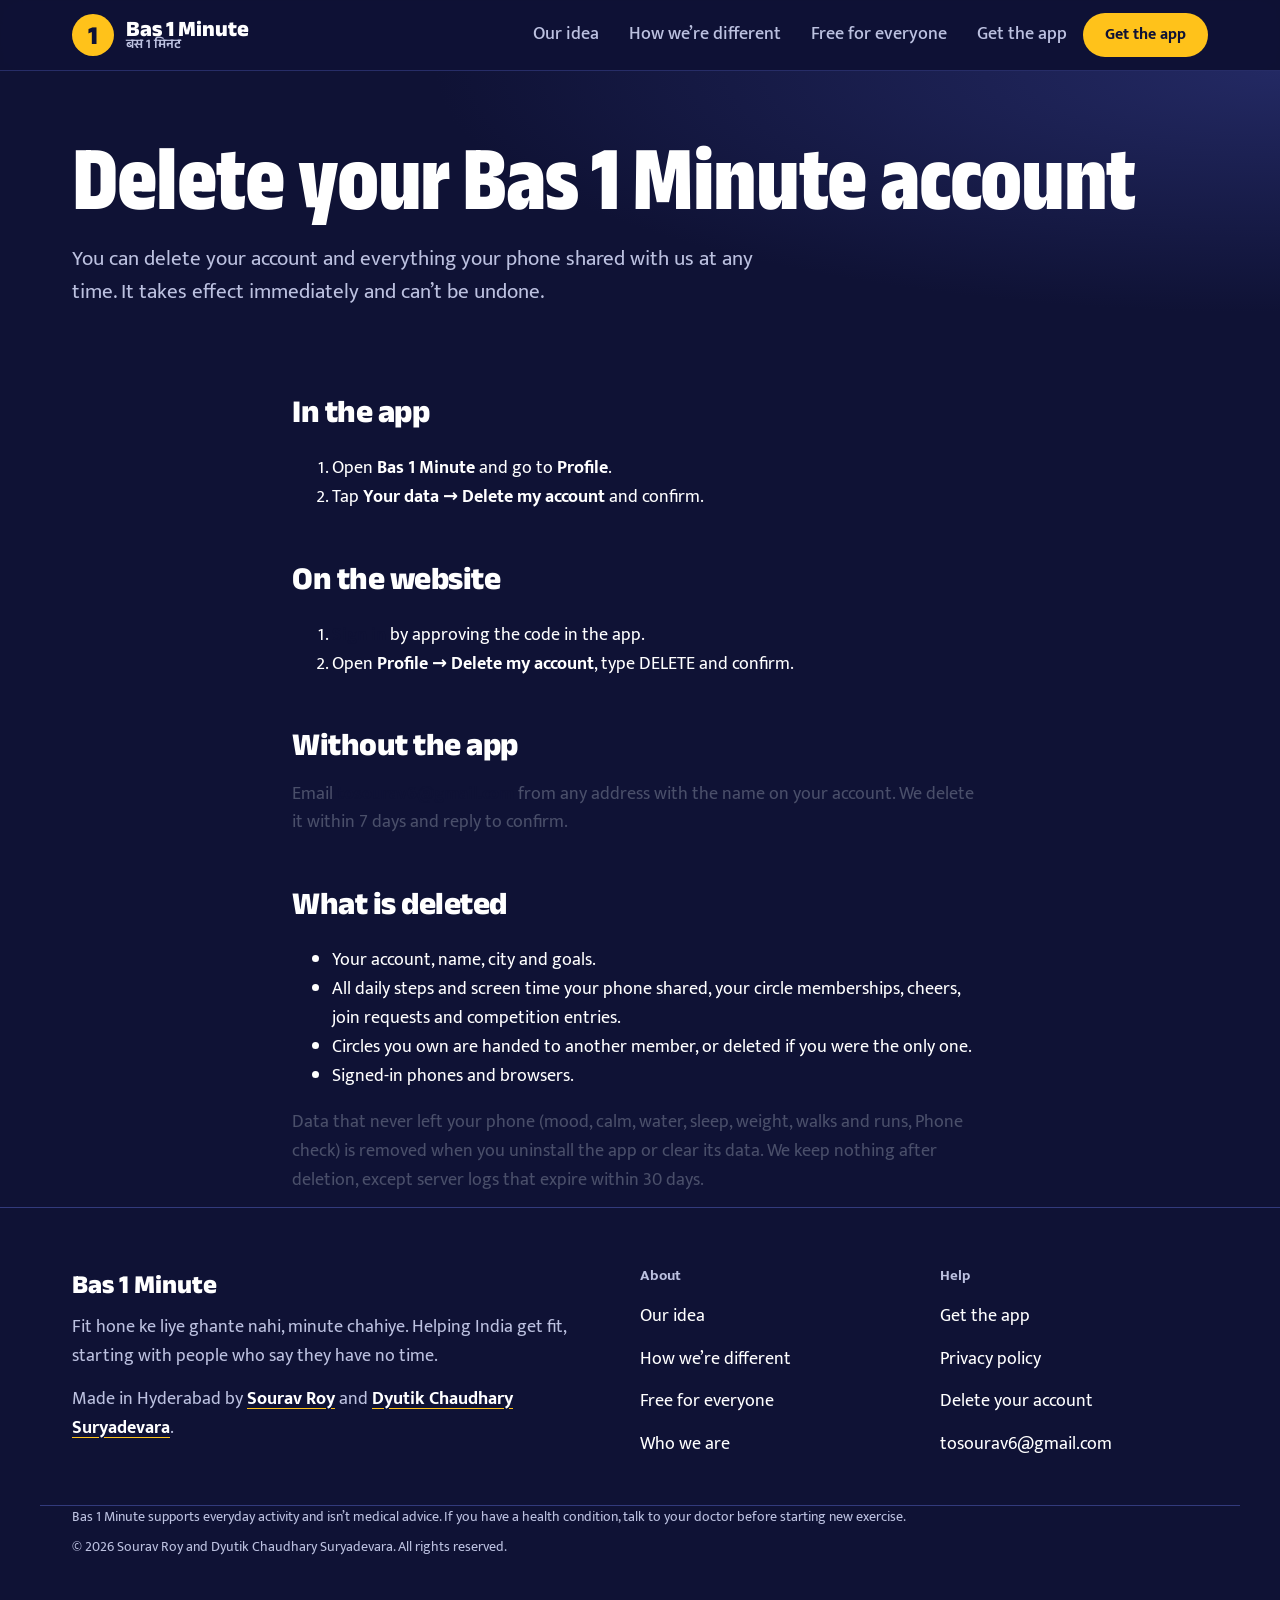
==== commit 28638b85: "Redesign and enhancement 32" ====
--- a/docs/delete-account/index.html
+++ b/docs/delete-account/index.html
@@ -11,7 +11,7 @@
   <meta property="og:type" content="website">
   <meta property="og:site_name" content="Bas 1 Minute">
   <meta property="og:title" content="Bas 1 Minute — Fit hone ke liye ghante nahi, minute chahiye">
-  <meta property="og:description" content="7,000 steps and four one-minute bursts a day, built into moments you already have. Join the waitlist.">
+  <meta property="og:description" content="7,000 steps and four one-minute bursts a day, built into moments you already have. Free on Google Play.">
   <meta property="og:url" content="https://bas1minute.pythonanywhere.com/delete-account/">
   <meta property="og:image" content="https://bas1minute.pythonanywhere.com/static/images/og-image.png">
   <meta property="og:image:width" content="1200">
@@ -61,6 +61,7 @@
   <symbol id="i-sync" viewBox="0 0 24 24"><path d="M20 8a8 8 0 0 0-14.3-2.5L4 7"/><path d="M4 3v4h4"/><path d="M4 16a8 8 0 0 0 14.3 2.5L20 17"/><path d="M20 21v-4h-4"/></symbol>
   <symbol id="i-user" viewBox="0 0 24 24"><circle cx="12" cy="8" r="4"/><path d="M4 21a8 8 0 0 1 16 0"/></symbol>
   <symbol id="i-steps" viewBox="0 0 24 24"><path d="M8 3c2 0 3 2 3 5s-1 5-3 5-3-2-3-5 1-5 3-5Z"/><path d="M5 16h6v1a3 3 0 0 1-6 0Z"/><path d="M16 7c2 0 3 2 3 5s-1 5-3 5-3-2-3-5 1-5 3-5Z" opacity=".55"/></symbol>
+  <symbol id="i-download" viewBox="0 0 24 24"><path d="M12 3v12"/><path d="m7 10 5 5 5-5"/><path d="M5 21h14"/></symbol>
   <symbol id="i-screen" viewBox="0 0 24 24"><rect x="6" y="2" width="12" height="20" rx="3"/><path d="M11 18h2"/></symbol>
   <symbol id="i-bolt" viewBox="0 0 24 24"><path d="M13 2 4 14h7l-1 8 9-12h-7Z"/></symbol>
   <symbol id="i-lotus" viewBox="0 0 24 24"><path d="M12 20c-4 0-8-2.5-9-6 3 0 5.5 1 7 3"/><path d="M12 20c4 0 8-2.5 9-6-3 0-5.5 1-7 3"/><path d="M12 20c-2-2-3-4.5-3-7 0-2.5 1.2-5 3-7 1.8 2 3 4.5 3 7 0 2.5-1 5-3 7Z"/></symbol>
@@ -83,7 +84,7 @@
 
 </nav>
     
-    <a class="btn btn-haldi header-cta" href="../#join">Join the waitlist</a>
+    <a class="btn btn-haldi header-cta" href="../#get-app">Get the app</a>
     <details class="menu">
       <summary aria-label="Open menu"><svg class="ic" aria-hidden="true"><use href="#i-menu"/></svg></summary>
       <nav class="menu-panel" aria-label="Main">
@@ -96,7 +97,7 @@
 
 
         
-        <a class="btn btn-haldi" href="../#join">Join the waitlist</a>
+        <a class="btn btn-haldi" href="../#get-app">Get the app</a>
       </nav>
     </details>
   </div>
@@ -168,8 +169,8 @@
 </footer>
 
 <div class="dock" id="dock">
-  <p><b id="dock-left">6 days to launch</b>Free early access on Android</p>
-  <a class="btn btn-haldi" href="../#join">Join waitlist</a>
+  <p><b id="dock-left">Free on Android</b>Google Play or APK</p>
+  <a class="btn btn-haldi" href="../#get-app">Get the app</a>
 </div>
 
 <script src="../static/js/site.js" defer></script>
